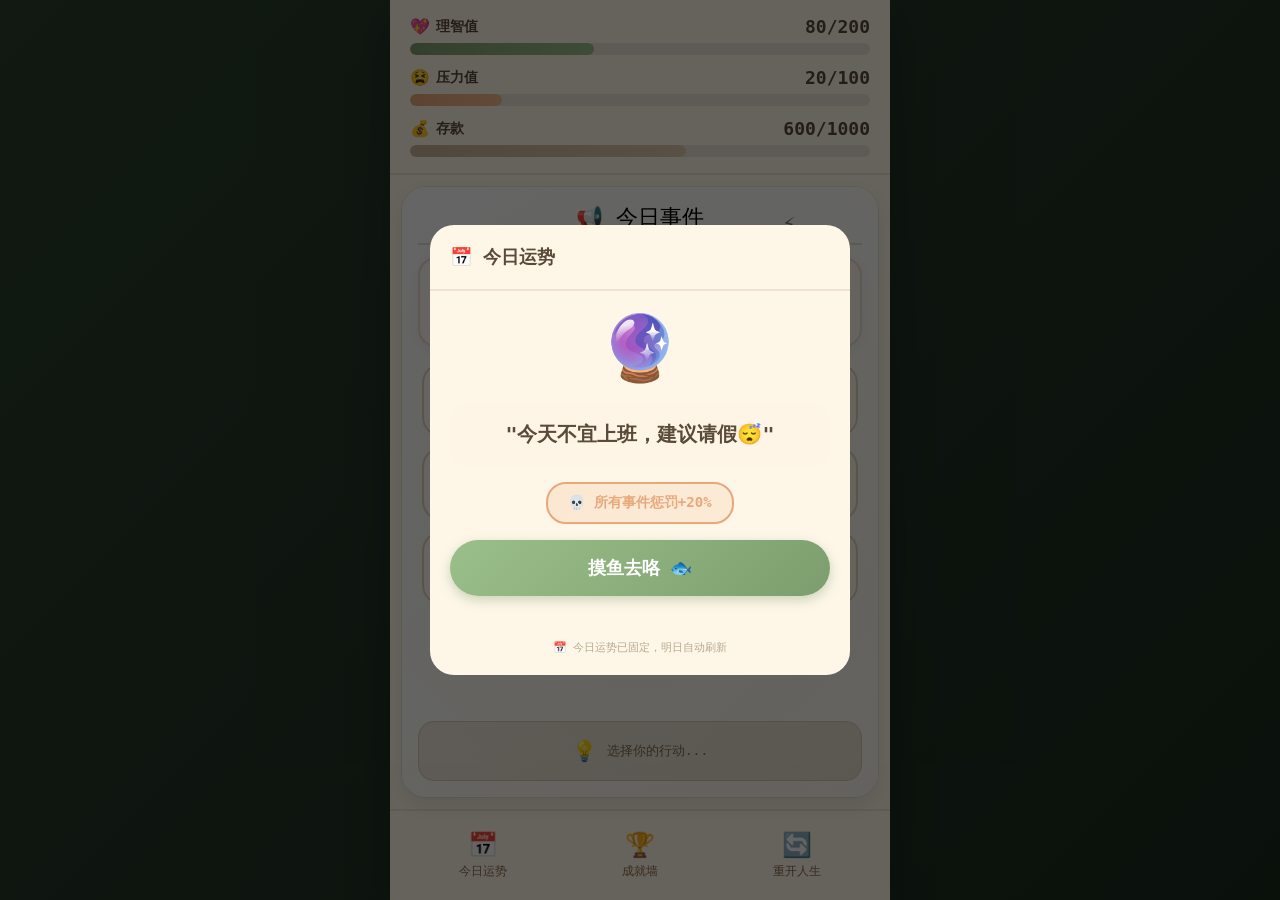
==== index.html @ 55361f5d "调整" ====
<!DOCTYPE html>
<html lang="zh-CN">
<head>
    <meta charset="UTF-8">
    <meta name="viewport" content="width=device-width, initial-scale=1.0, user-scalable=no, viewport-fit=cover">
    <meta name="theme-color" content="#2c3e2f">
    <meta name="apple-mobile-web-app-capable" content="yes">
    <meta name="apple-mobile-web-app-status-bar-style" content="black-translucent">
    <meta name="description" content="班味清除计划 - 打工人摸鱼文字游戏">
    <!-- <title>班味清除计划 - 打工人摸鱼模拟器</title> -->
    <title>模拟器</title>

    <!-- CSS样式 -->
    <link rel="stylesheet" href="css/main.css">
    <link rel="stylesheet" href="css/components.css">
    <link rel="stylesheet" href="css/animations.css">

    <!-- PWA配置 -->
    <link rel="manifest" href="manifest.json">

    <!-- 图标 -->
    <link rel="icon" type="image/svg+xml" href="data:image/svg+xml,<svg xmlns='http://www.w3.org/2000/svg' viewBox='0 0 100 100'><text y='.9em' font-size='90'>🐟</text></svg>">
    <link rel="apple-touch-icon" href="data:image/svg+xml,<svg xmlns='http://www.w3.org/2000/svg' viewBox='0 0 100 100'><text y='.9em' font-size='90'>🐟</text></svg>">
</head>
<body>
    <!-- 游戏主容器 -->
    <div class="game-container" id="gameContainer">
        <!-- 状态栏 -->
        <div class="stats-panel">
            <div class="stat-item">
                <div class="stat-header">
                    <span class="stat-label">
                        <span class="stat-emoji">💖</span>
                        <span>理智值</span>
                    </span>
                    <span class="stat-value" id="sanityValue">100</span>
                </div>
                <div class="stat-bar-bg">
                    <div class="stat-bar-fill sanity-fill" id="sanityBar"></div>
                </div>
            </div>
            <div class="stat-item">
                <div class="stat-header">
                    <span class="stat-label">
                        <span class="stat-emoji">😫</span>
                        <span>压力值</span>
                    </span>
                    <span class="stat-value" id="stressValue">0</span>
                </div>
                <div class="stat-bar-bg">
                    <div class="stat-bar-fill stress-fill" id="stressBar"></div>
                </div>
            </div>
            <div class="stat-item">
                <div class="stat-header">
                    <span class="stat-label">
                        <span class="stat-emoji">💰</span>
                        <span>存款</span>
                    </span>
                    <span class="stat-value" id="moneyValue">500</span>
                </div>
                <div class="stat-bar-bg">
                    <div class="stat-bar-fill money-fill" id="moneyBar"></div>
                </div>
            </div>
        </div>

        <!-- 事件卡片 -->
        <div class="event-card">
            <div class="event-title">📢 今日事件</div>
            <div class="event-desc" id="eventDesc">加载中...</div>
            <div class="options" id="optionsContainer"></div>
            <div class="feedback-area" id="feedbackArea">
                <span>💡</span>
                <span>点击选项，开始你的摸鱼人生</span>
            </div>
        </div>

        <!-- 底部导航 -->
        <div class="bottom-nav">
            <button class="nav-btn" id="fortuneBtn">
                <span class="nav-emoji">📅</span>
                <span>今日运势</span>
            </button>
            <button class="nav-btn" id="achievementBtn">
                <span class="nav-emoji">🏆</span>
                <span>成就墙</span>
            </button>
            <button class="nav-btn" id="resetBtn">
                <span class="nav-emoji">🔄</span>
                <span>重开人生</span>
            </button>
        </div>
    </div>

    <!-- 今日运势弹窗 -->
    <div id="fortuneModal" class="modal">
        <div class="modal-content">
            <div class="modal-header">
                <span>📅 今日运势</span>
                <!-- <button class="close-modal" id="closeFortuneBtn">✕</button> -->
            </div>
            <div class="modal-body fortune-content" id="fortuneContent"></div>
        </div>
    </div>

    <!-- 成就墙弹窗 -->
    <div id="achievementModal" class="modal">
        <div class="modal-content">
            <div class="modal-header">
                <span>🏆 成就墙</span>
                <button class="close-modal" id="closeAchievementBtn">✕</button>
            </div>
            <div class="modal-body" id="achievementContent"></div>
        </div>
    </div>

    <!-- 确认重开弹窗 -->
    <div id="confirmModal" class="modal">
        <div class="modal-content">
            <div class="modal-header">
                <span>⚠️ 确认重开</span>
                <!-- <button class="close-modal" id="closeConfirmBtn">✕</button> -->
            </div>
            <div class="modal-body confirm-content">
                <div class="confirm-icon">🔄</div>
                <div class="confirm-text">重新开始会丢失当前进度，确定要重开吗？</div>
                <div class="confirm-buttons">
                    <button class="confirm-btn confirm-btn-cancel" id="confirmCancelBtn">取消</button>
                    <button class="confirm-btn confirm-btn-ok" id="confirmOkBtn">确定重开</button>
                </div>
            </div>
        </div>
    </div>

    <!-- 成就解锁提示 -->
    <div id="toastUnlock" class="toast-unlock">🎉 解锁新成就</div>

    <!-- 主程序入口 -->
    <script type="module" src="js/main.js"></script>
</body>
</html>
---- css/main.css ----
:root {
    --bg-gradient-start: #2c3e2f;
    --bg-gradient-end: #1a2a1c;
    --container-bg: #fef7e8;
    --panel-bg: #fff5e6;
    --card-bg: #ffffff;
    --text-primary: #5a4a3a;
    --text-secondary: #8b6b4d;
    --border-color: #f0e2d0;
    --sanity-gradient: linear-gradient(90deg, #7c9e6e, #9bbf8a);
    --stress-gradient: linear-gradient(90deg, #e8a87c, #f0bc8c);
    --money-gradient: linear-gradient(90deg, #c7b198, #dfc9ae);
    --success-color: #7c9e6e;
    --warning-color: #e8a87c;
}

* {
    margin: 0;
    padding: 0;
    box-sizing: border-box;
    user-select: none;
    -webkit-tap-highlight-color: transparent;
}

body {
    background: linear-gradient(135deg, var(--bg-gradient-start) 0%, var(--bg-gradient-end) 100%);
    font-family: 'Segoe UI', 'PingFang SC', 'Microsoft YaHei', monospace;
    height: 100vh;
    height: 100dvh;
    display: flex;
    justify-content: center;
    align-items: center;
    padding: 0;
    margin: 0;
    overflow: hidden;
}

.game-container {
    max-width: 500px;
    width: 100%;
    height: 100vh;
    height: 100dvh;
    background: var(--container-bg);
    border-radius: 0;
    box-shadow: 0 20px 40px rgba(0,0,0,0.3);
    display: flex;
    flex-direction: column;
    overflow: hidden;
}

.stats-panel {
    flex-shrink: 0;
    background: var(--panel-bg);
    padding: 16px 20px;
    display: flex;
    flex-direction: column;
    gap: 12px;
    border-bottom: 2px solid var(--border-color);
}

.stat-item {
    display: flex;
    flex-direction: column;
    gap: 6px;
}

.stat-header {
    display: flex;
    justify-content: space-between;
    align-items: center;
}

.stat-label {
    display: flex;
    align-items: center;
    gap: 6px;
    font-size: 14px;
    color: var(--text-primary);
    font-weight: 600;
}

.stat-emoji {
    font-size: 16px;
}

.stat-value {
    font-size: 18px;
    font-weight: bold;
    color: var(--text-primary);
    font-family: 'Monaco', 'Consolas', monospace;
    transition: all 0.3s ease;
}

.stat-value.stat-highlight {
    transform: scale(1.3);
    text-shadow: 0 0 12px rgba(124, 158, 110, 0.8), 0 0 24px rgba(124, 158, 110, 0.4);
    color: #5a8a4a;
}

.stat-bar-bg {
    height: 12px;
    background: rgba(0,0,0,0.08);
    border-radius: 6px;
    overflow: hidden;
}

.stat-bar-fill {
    height: 100%;
    border-radius: 6px;
    transition: width 0.4s ease;
}

.sanity-fill {
    background: var(--sanity-gradient);
    width: 50%;
}

.stress-fill {
    background: var(--stress-gradient);
    width: 0%;
}

.money-fill {
    background: var(--money-gradient);
    width: 50%;
}

/* ============ 事件卡片 - 突出样式 ============ */

.event-card {
    flex: 1;
    background: linear-gradient(135deg, #ffffff 0%, #fef9f0 100%);
    margin: 12px;
    padding: 16px;
    border-radius: 24px;
    box-shadow: 0 8px 20px rgba(0,0,0,0.08), 0 0 0 1px rgba(124, 158, 110, 0.15);
    transition: all 0.3s ease;
    position: relative;
    overflow: hidden;
    display: flex;
    flex-direction: column;
    min-height: 0;
}

/* 装饰性光晕效果 */
.event-card::before {
    content: '';
    position: absolute;
    top: -50%;
    left: -50%;
    width: 200%;
    height: 200%;
    background: radial-gradient(circle, rgba(124, 158, 110, 0.08) 0%, transparent 70%);
    pointer-events: none;
    animation: rotateGlow 20s linear infinite;
}

@keyframes rotateGlow {
    from { transform: rotate(0deg); }
    to { transform: rotate(360deg); }
}

/* 事件标题 */
.event-title {
    flex-shrink: 0;
    font-size: 22px;
    text-align: center;
    margin-bottom: 12px;
    padding-bottom: 10px;
    border-bottom: 2px solid #e8dccc;
    position: relative;
    width: 100%;
}

.event-title::after {
    content: '⚡';
    position: absolute;
    right: 15%;
    top: 50%;
    transform: translateY(-50%);
    opacity: 0.5;
    animation: pulse 2s ease infinite;
}

@keyframes pulse {
    0%, 100% { opacity: 0.3; transform: translateY(-50%) scale(1); }
    50% { opacity: 0.8; transform: translateY(-50%) scale(1.1); }
}

/* 事件描述 - 核心突出区域 */
.event-desc {
    flex-shrink: 0;
    font-size: 18px;
    line-height: 1.5;
    text-align: center;
    color: #3a2c1f;
    margin-bottom: 12px;
    padding: 16px;
    background: linear-gradient(135deg, #fff9f0, #fff5e8);
    border-radius: 18px;
    min-height: 90px;
    display: flex;
    align-items: center;
    justify-content: center;
    border: 2px solid #e8dccc;
    box-shadow: inset 0 2px 4px rgba(0,0,0,0.02), 0 4px 12px rgba(0,0,0,0.05);
    font-weight: 600;
    letter-spacing: 0.5px;
    position: relative;
    transition: all 0.3s ease;
}

/* 描述文字前的装饰 */
.event-desc::before {
    content: '"';
    font-size: 36px;
    color: #7c9e6e;
    opacity: 0.3;
    position: absolute;
    left: 10px;
    top: 6px;
    font-family: serif;
}

.event-desc::after {
    content: '"';
    font-size: 36px;
    color: #7c9e6e;
    opacity: 0.3;
    position: absolute;
    right: 10px;
    bottom: 6px;
    font-family: serif;
}

/* 选项按钮 - 更突出的样式 */
.options {
    flex: 1;
    display: flex;
    flex-direction: column;
    gap: 10px;
    overflow-y: auto;
    min-height: 0;
    padding: 4px;
    counter-reset: option-counter;
}

.option-btn {
    background: linear-gradient(135deg, #fef9f0 0%, #fff5e6 100%);
    border: 2px solid #e0d0b8;
    color: #5a4a3a;
    padding: 16px 20px;
    font-size: 16px;
    font-family: inherit;
    border-radius: 20px;
    cursor: pointer;
    transition: all 0.25s ease;
    text-align: left;
    display: flex;
    align-items: center;
    gap: 14px;
    font-weight: 500;
    position: relative;
    overflow: hidden;
    margin-left: 0;
}

/* 按钮序号装饰 */
.option-btn::before {
    content: counter(option-counter);
    counter-increment: option-counter;
    font-size: 20px;
    font-weight: bold;
    color: #7c9e6e;
    opacity: 0.5;
    min-width: 32px;
    text-align: center;
}

/* 按钮悬停效果 */
.option-btn:hover {
    transform: scale(1.02);
    border-color: #7c9e6e;
    box-shadow: 0 6px 16px rgba(124, 158, 110, 0.25);
    background: linear-gradient(135deg, #fff9ef, #fff8e6);
    z-index: 1;
}

/* 按钮点击效果 */
.option-btn:active {
    transform: scale(0.98);
    transition: 0.05s;
}

/* 选项图标 */
.option-emoji {
    font-size: 32px;
    min-width: 56px;
    text-align: center;
    filter: drop-shadow(0 2px 4px rgba(0,0,0,0.1));
}

/* 选项文字 */
.option-text {
    flex: 1;
    font-size: 16px;
    font-weight: 500;
}

/* 反馈区域 - 更突出 */
.feedback-area {
    flex-shrink: 0;
    margin-top: 8px;
    padding: 12px 16px;
    background: linear-gradient(135deg, #f0e8dc, #e8dfd0);
    border-radius: 16px;
    font-size: 13px;
    color: #7c6b54;
    text-align: center;
    min-height: 60px;
    display: flex;
    align-items: center;
    justify-content: center;
    gap: 10px;
    border: 1px solid #d8c8b0;
    font-weight: 500;
    transition: all 0.3s ease;
}

/* 反馈区域图标动画 */
.feedback-area span:first-child {
    font-size: 20px;
    animation: bounce 0.5s ease;
}

.bottom-nav {
    flex-shrink: 0;
    display: flex;
    justify-content: space-around;
    padding: 12px;
    background: var(--panel-bg);
    border-top: 2px solid var(--border-color);
}

.nav-btn {
    display: flex;
    flex-direction: column;
    align-items: center;
    gap: 4px;
    background: none;
    border: none;
    cursor: pointer;
    color: var(--text-secondary);
    font-size: 12px;
    padding: 8px 16px;
    border-radius: 12px;
    transition: all 0.2s ease;
}

.nav-btn:hover {
    background: rgba(0,0,0,0.04);
    color: var(--text-primary);
}

.nav-btn:active {
    transform: scale(0.95);
}

.nav-emoji {
    font-size: 24px;
}

.modal {
    display: none;
    position: fixed;
    top: 0;
    left: 0;
    right: 0;
    bottom: 0;
    background: rgba(0,0,0,0.6);
    justify-content: center;
    align-items: center;
    z-index: 1000;
    padding: 20px;
    animation: fadeIn 0.3s ease;
}

.modal-content {
    background: var(--container-bg);
    border-radius: 24px;
    max-width: 420px;
    width: 100%;
    max-height: 80vh;
    overflow: hidden;
    display: flex;
    flex-direction: column;
    animation: slideUp 0.3s ease;
}

.modal-header {
    padding: 20px;
    font-size: 18px;
    font-weight: bold;
    color: var(--text-primary);
    display: flex;
    justify-content: space-between;
    align-items: center;
    border-bottom: 2px solid var(--border-color);
}

.close-modal {
    background: none;
    border: none;
    font-size: 20px;
    color: var(--text-secondary);
    cursor: pointer;
    padding: 4px 8px;
    border-radius: 8px;
    transition: all 0.2s ease;
}

.close-modal:hover {
    background: rgba(0,0,0,0.06);
    color: var(--text-primary);
}

.modal-body {
    padding: 20px;
    overflow-y: auto;
    flex: 1;
}

.toast-unlock {
    position: fixed;
    top: 20px;
    left: 50%;
    transform: translateX(-50%) translateY(-100px);
    background: linear-gradient(135deg, #f0c987 0%, #e8a87c 100%);
    color: var(--text-primary);
    padding: 12px 24px;
    border-radius: 24px;
    font-size: 15px;
    font-weight: 600;
    box-shadow: 0 8px 24px rgba(0,0,0,0.2);
    z-index: 2000;
    transition: transform 0.4s ease;
    white-space: nowrap;
}

.toast-unlock.show {
    transform: translateX(-50%) translateY(0);
}

.number-popup {
    position: absolute;
    pointer-events: none;
    font-size: 16px;
    font-weight: bold;
    font-family: 'Monaco', 'Consolas', monospace;
    z-index: 1500;
    text-shadow: 0 2px 4px rgba(0,0,0,0.3);
}

.number-popup.positive {
    color: #5a8a4a;
}

.number-popup.negative {
    color: #c75050;
}

.ending-overlay {
    position: fixed;
    top: 0;
    left: 0;
    right: 0;
    bottom: 0;
    background: rgba(0,0,0,0.8);
    display: flex;
    justify-content: center;
    align-items: center;
    z-index: 3000;
    padding: 20px;
    animation: fadeIn 0.5s ease;
}

.ending-card {
    background: linear-gradient(135deg, #fef7e8 0%, #fff5e6 100%);
    border-radius: 32px;
    padding: 40px;
    max-width: 380px;
    width: 100%;
    text-align: center;
    animation: bounceIn 0.6s ease;
    box-shadow: 0 20px 60px rgba(0,0,0,0.4);
}

.ending-icon {
    font-size: 72px;
    margin-bottom: 20px;
    animation: pulse 2s ease infinite;
}

.ending-title {
    font-size: 28px;
    font-weight: bold;
    color: var(--text-primary);
    margin-bottom: 16px;
}

.ending-desc {
    font-size: 16px;
    color: var(--text-secondary);
    line-height: 1.6;
    margin-bottom: 20px;
}

.ending-reward {
    font-size: 14px;
    color: var(--success-color);
    font-weight: 600;
    margin-bottom: 24px;
    padding: 12px;
    background: rgba(124, 158, 110, 0.15);
    border-radius: 12px;
}

.ending-buttons {
    display: flex;
    gap: 12px;
    justify-content: center;
}

.ending-btn {
    padding: 14px 28px;
    border-radius: 16px;
    font-size: 16px;
    font-weight: 600;
    cursor: pointer;
    transition: all 0.2s ease;
    border: none;
}

.ending-btn-primary {
    background: var(--success-color);
    color: white;
}

.ending-btn-primary:hover {
    transform: translateY(-2px);
    box-shadow: 0 4px 16px rgba(124, 158, 110, 0.4);
}

.ending-btn-secondary {
    background: var(--card-bg);
    color: var(--text-primary);
    border: 2px solid var(--border-color);
}

.ending-btn-secondary:hover {
    border-color: var(--success-color);
}

@media (max-width: 480px) {
    .game-container {
        border-radius: 0;
    }

    .event-card {
        margin: 8px;
        padding: 12px;
    }

    .event-title {
        font-size: 20px;
    }

    .event-desc {
        font-size: 16px;
        padding: 14px;
        min-height: 80px;
    }

    .event-desc::before,
    .event-desc::after {
        font-size: 28px;
    }

    .option-btn {
        padding: 12px 14px;
    }

    .option-emoji {
        font-size: 26px;
        min-width: 44px;
    }

    .option-text {
        font-size: 14px;
    }

    .bottom-nav {
        padding: 10px;
    }

    .nav-btn {
        padding: 6px 12px;
        font-size: 11px;
    }
}
---- css/components.css ----
/* 运势卡片样式 */
.fortune-content {
    display: flex;
    flex-direction: column;
    align-items: center;
    gap: 16px;
    padding: 20px;
}

.fortune-icon {
    font-size: 64px;
    animation: float 3s ease-in-out infinite;
}

.fortune-text {
    font-size: 20px;
    color: var(--text-primary);
    text-align: center;
    line-height: 1.6;
    font-weight: 600;
    padding: 16px;
    background: var(--panel-bg);
    border-radius: 16px;
    width: 100%;
}

.fortune-btn{
    background: var(--card-bg);
    color: var(--text-primary);
    border: 2px solid var(--border-color);
    padding: 12px 24px;
    font-size: 16px;
    border-radius: 20px;
}

.fortune-btn:hover {
    border-color: var(--text-secondary);
}

/* 运势提示 */
.fortune-note {
    font-size: 11px;
    color: #b8a890;
    margin-top: 28px;
    width: 100%;
    text-align: center;
}

/* 主按钮 - 弹跳效果 */
.btn-primary-bounce {
    padding: 14px 20px;
    font-size: 16px;
    width: 100%;
    background: linear-gradient(135deg, #9bbf8a, #7c9e6e);
    border: none;
    padding: 16px 24px;
    border-radius: 60px;
    font-size: 18px;
    font-weight: bold;
    font-family: inherit;
    color: white;
    cursor: pointer;
    display: flex;
    align-items: center;
    justify-content: center;
    gap: 10px;
    animation: gentlePulse 2s ease-in-out infinite;
    box-shadow: 0 4px 12px rgba(124, 158, 110, 0.4);
    transition: transform 0.1s ease;
}

@keyframes gentlePulse {
    0%, 100% {
        box-shadow: 0 4px 12px rgba(124, 158, 110, 0.4);
        transform: scale(1);
    }
    50% {
        box-shadow: 0 6px 20px rgba(124, 158, 110, 0.6);
        transform: scale(1.01);
    }
}

.btn-primary-bounce:active {
    transform: scale(0.98);
    animation: none;
}

.buff-badge {
    padding: 10px 20px;
    background: linear-gradient(135deg, rgba(124, 158, 110, 0.2) 0%, rgba(155, 191, 138, 0.2) 100%);
    color: var(--success-color);
    border-radius: 20px;
    font-size: 14px;
    font-weight: 600;
    border: 2px solid var(--success-color);
}

.buff-badge.debuff-badge {
    background: linear-gradient(135deg, rgba(232, 168, 124, 0.2) 0%, rgba(240, 188, 140, 0.2) 100%);
    color: var(--warning-color);
    border-color: var(--warning-color);
}

/* 成就墙样式 */
.achievement-stats {
    text-align: center;
    margin-bottom: 20px;
    padding-bottom: 20px;
    border-bottom: 2px solid var(--border-color);
}

.achievement-stats h4 {
    font-size: 16px;
    color: var(--text-primary);
    margin-bottom: 12px;
}

.progress-bar-container {
    height: 10px;
    background: rgba(0,0,0,0.08);
    border-radius: 5px;
    overflow: hidden;
    margin-bottom: 8px;
}

.progress-fill {
    height: 100%;
    background: linear-gradient(90deg, #f0c987 0%, #e8a87c 100%);
    border-radius: 5px;
    transition: width 0.5s ease;
}

.achievement-grid {
    display: grid;
    grid-template-columns: repeat(2, 1fr);
    gap: 12px;
}

.achievement-card {
    background: var(--card-bg);
    border-radius: 16px;
    padding: 16px;
    text-align: center;
    border: 2px solid var(--border-color);
    transition: all 0.3s ease;
}

.achievement-card.unlocked {
    border-color: var(--success-color);
    background: linear-gradient(135deg, rgba(124, 158, 110, 0.08) 0%, rgba(155, 191, 138, 0.08) 100%);
    box-shadow: 0 4px 16px rgba(124, 158, 110, 0.2);
}

.achievement-card.locked {
    opacity: 0.6;
}

.achievement-icon {
    font-size: 32px;
    margin-bottom: 8px;
}

.achievement-name {
    font-size: 14px;
    font-weight: 600;
    color: var(--text-primary);
    margin-bottom: 4px;
}

.achievement-desc {
    font-size: 12px;
    color: var(--text-secondary);
    margin-bottom: 8px;
}

.achievement-progress {
    font-size: 12px;
    color: var(--text-secondary);
    margin-bottom: 4px;
}

.achievement-reward {
    font-size: 11px;
    color: var(--warning-color);
    font-weight: 500;
}

@media (max-width: 480px) {
    .achievement-grid {
        grid-template-columns: 1fr;
    }
}

/* 确认弹窗样式 */
.confirm-content {
    display: flex;
    flex-direction: column;
    align-items: center;
    gap: 16px;
    padding: 20px;
    text-align: center;
}

.confirm-icon {
    font-size: 48px;
}

.confirm-text {
    font-size: 16px;
    color: var(--text-primary);
    line-height: 1.6;
}

.confirm-buttons {
    display: flex;
    gap: 12px;
    margin-top: 8px;
}

.confirm-btn {
    padding: 12px 24px;
    border-radius: 12px;
    font-size: 15px;
    font-weight: 600;
    cursor: pointer;
    transition: all 0.2s ease;
    border: none;
}

.confirm-btn-cancel {
    background: var(--card-bg);
    color: var(--text-primary);
    border: 2px solid var(--border-color);
}

.confirm-btn-cancel:hover {
    border-color: var(--text-secondary);
}

.confirm-btn-ok {
    background: var(--warning-color);
    color: white;
}

.confirm-btn-ok:hover {
    transform: translateY(-2px);
    box-shadow: 0 4px 12px rgba(232, 168, 124, 0.4);
}
---- css/animations.css ----
/* 基础动画 */
@keyframes fadeIn {
    from {
        opacity: 0;
    }
    to {
        opacity: 1;
    }
}

@keyframes slideUp {
    from {
        opacity: 0;
        transform: translateY(30px);
    }
    to {
        opacity: 1;
        transform: translateY(0);
    }
}

@keyframes bounceIn {
    0% {
        opacity: 0;
        transform: scale(0.5);
    }
    60% {
        transform: scale(1.05);
    }
    100% {
        opacity: 1;
        transform: scale(1);
    }
}

/* 浮动动画 */
@keyframes float {
    0%, 100% {
        transform: translateY(0);
    }
    50% {
        transform: translateY(-10px);
    }
}

/* 脉冲动画 */
@keyframes pulse {
    0%, 100% {
        transform: scale(1);
    }
    50% {
        transform: scale(1.1);
    }
}

/* 数字弹出动画 */
@keyframes popFloat {
    0% {
        opacity: 1;
        transform: translateY(0) scale(1);
    }
    20% {
        transform: translateY(-10px) scale(1.2);
    }
    100% {
        opacity: 0;
        transform: translateY(-60px) scale(0.8);
    }
}

/* 震动效果 */
@keyframes shake {
    0%, 100% {
        transform: translateX(0);
    }
    10%, 30%, 50%, 70%, 90% {
        transform: translateX(-4px);
    }
    20%, 40%, 60%, 80% {
        transform: translateX(4px);
    }
}

.shake {
    animation: shake 0.5s ease;
}

/* 闪烁效果 */
@keyframes blink {
    0%, 100% {
        opacity: 1;
    }
    50% {
        opacity: 0.4;
    }
}

.blink {
    animation: blink 1s ease infinite;
}

/* 成就解锁弹跳 */
@keyframes achievementBounce {
    0% {
        transform: scale(0) rotate(-180deg);
        opacity: 0;
    }
    60% {
        transform: scale(1.2) rotate(10deg);
    }
    100% {
        transform: scale(1) rotate(0deg);
        opacity: 1;
    }
}

/* 发光效果 */
@keyframes glow {
    0%, 100% {
        box-shadow: 0 0 10px rgba(240, 201, 135, 0.5);
    }
    50% {
        box-shadow: 0 0 25px rgba(240, 201, 135, 0.8), 0 0 50px rgba(240, 201, 135, 0.4);
    }
}

/* 加载动画 */
@keyframes loading {
    0% {
        transform: rotate(0deg);
    }
    100% {
        transform: rotate(360deg);
    }
}

/* 渐变背景动画 */
@keyframes gradientShift {
    0% {
        background-position: 0% 50%;
    }
    50% {
        background-position: 100% 50%;
    }
    100% {
        background-position: 0% 50%;
    }
}

/* 按钮点击反馈 */
.btn-press {
    transition: transform 0.1s ease;
}

.btn-press:active {
    transform: scale(0.95);
}

/* 卡片悬停效果 */
.card-hover {
    transition: all 0.3s ease;
}

.card-hover:hover {
    transform: translateY(-4px);
    box-shadow: 0 8px 24px rgba(0,0,0,0.12);
}

/* 进度条动画 */
.progress-animate {
    transition: width 0.8s cubic-bezier(0.4, 0, 0.2, 1);
}

/* 打字机效果 */
@keyframes typewriter {
    from {
        width: 0;
    }
    to {
        width: 100%;
    }
}

/* 滑入效果 */
@keyframes slideInLeft {
    from {
        opacity: 0;
        transform: translateX(-30px);
    }
    to {
        opacity: 1;
        transform: translateX(0);
    }
}

@keyframes slideInRight {
    from {
        opacity: 0;
        transform: translateX(30px);
    }
    to {
        opacity: 1;
        transform: translateX(0);
    }
}

/* 弹跳效果 */
@keyframes bounce {
    0%, 100% {
        transform: translateY(0);
    }
    50% {
        transform: translateY(-15px);
    }
}

/* 旋转效果 */
@keyframes spin {
    from {
        transform: rotate(0deg);
    }
    to {
        transform: rotate(360deg);
    }
}
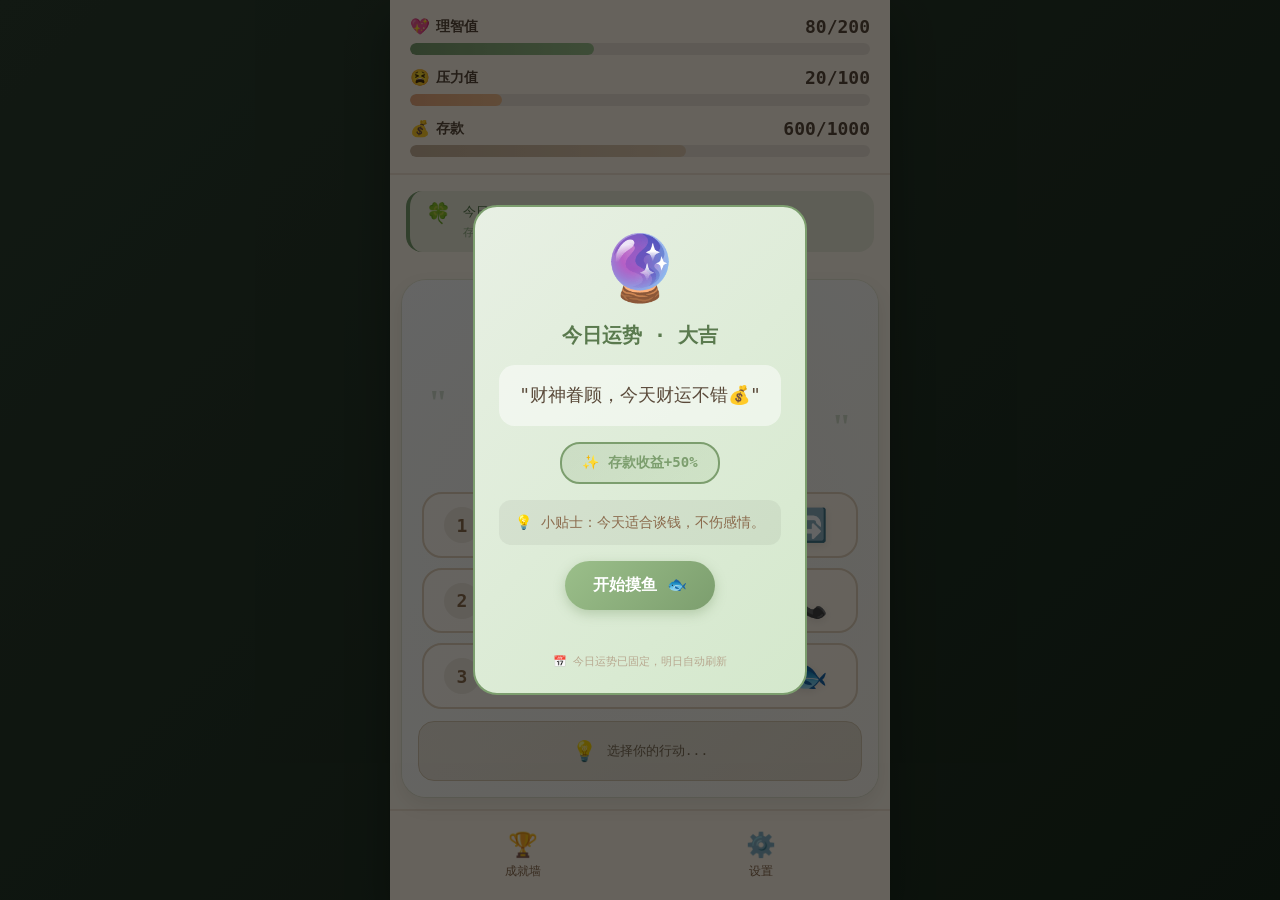
==== commit 9ea0f955: "v1" ====
--- a/index.html
+++ b/index.html
@@ -1,136 +1,209 @@
-<!DOCTYPE html>
+<!doctype html>
 <html lang="zh-CN">
-<head>
-    <meta charset="UTF-8">
-    <meta name="viewport" content="width=device-width, initial-scale=1.0, user-scalable=no, viewport-fit=cover">
-    <meta name="theme-color" content="#2c3e2f">
-    <meta name="apple-mobile-web-app-capable" content="yes">
-    <meta name="apple-mobile-web-app-status-bar-style" content="black-translucent">
-    <meta name="description" content="班味清除计划 - 打工人摸鱼文字游戏">
-    <!-- <title>班味清除计划 - 打工人摸鱼模拟器</title> -->
-    <title>模拟器</title>
+  <head>
+    <meta charset="UTF-8" />
+    <meta
+      name="viewport"
+      content="width=device-width, initial-scale=1.0, user-scalable=no, viewport-fit=cover"
+    />
+    <meta name="theme-color" content="#2c3e2f" />
+    <meta name="apple-mobile-web-app-capable" content="yes" />
+    <meta
+      name="apple-mobile-web-app-status-bar-style"
+      content="black-translucent"
+    />
+    <meta name="description" content="今天不想上班 - 测测你的职场人设">
+    <title>今天不想上班 - 测测你的职场人设</title>
+    <!-- <title>模拟器</title> -->
 
     <!-- CSS样式 -->
-    <link rel="stylesheet" href="css/main.css">
-    <link rel="stylesheet" href="css/components.css">
-    <link rel="stylesheet" href="css/animations.css">
+    <link rel="stylesheet" href="css/main.css" />
+    <link rel="stylesheet" href="css/components.css" />
+    <link rel="stylesheet" href="css/animations.css" />
 
     <!-- PWA配置 -->
-    <link rel="manifest" href="manifest.json">
+    <link rel="manifest" href="manifest.json" />
 
     <!-- 图标 -->
-    <link rel="icon" type="image/svg+xml" href="data:image/svg+xml,<svg xmlns='http://www.w3.org/2000/svg' viewBox='0 0 100 100'><text y='.9em' font-size='90'>🐟</text></svg>">
-    <link rel="apple-touch-icon" href="data:image/svg+xml,<svg xmlns='http://www.w3.org/2000/svg' viewBox='0 0 100 100'><text y='.9em' font-size='90'>🐟</text></svg>">
-</head>
-<body>
+    <link
+      rel="icon"
+      type="image/svg+xml"
+      href="data:image/svg+xml,<svg xmlns='http://www.w3.org/2000/svg' viewBox='0 0 100 100'><text y='.9em' font-size='90'>🐟</text></svg>"
+    />
+    <link
+      rel="apple-touch-icon"
+      href="data:image/svg+xml,<svg xmlns='http://www.w3.org/2000/svg' viewBox='0 0 100 100'><text y='.9em' font-size='90'>🐟</text></svg>"
+    />
+  </head>
+  <body>
     <!-- 游戏主容器 -->
     <div class="game-container" id="gameContainer">
-        <!-- 状态栏 -->
-        <div class="stats-panel">
-            <div class="stat-item">
-                <div class="stat-header">
-                    <span class="stat-label">
-                        <span class="stat-emoji">💖</span>
-                        <span>理智值</span>
-                    </span>
-                    <span class="stat-value" id="sanityValue">100</span>
-                </div>
-                <div class="stat-bar-bg">
-                    <div class="stat-bar-fill sanity-fill" id="sanityBar"></div>
-                </div>
-            </div>
-            <div class="stat-item">
-                <div class="stat-header">
-                    <span class="stat-label">
-                        <span class="stat-emoji">😫</span>
-                        <span>压力值</span>
-                    </span>
-                    <span class="stat-value" id="stressValue">0</span>
-                </div>
-                <div class="stat-bar-bg">
-                    <div class="stat-bar-fill stress-fill" id="stressBar"></div>
-                </div>
-            </div>
-            <div class="stat-item">
-                <div class="stat-header">
-                    <span class="stat-label">
-                        <span class="stat-emoji">💰</span>
-                        <span>存款</span>
-                    </span>
-                    <span class="stat-value" id="moneyValue">500</span>
-                </div>
-                <div class="stat-bar-bg">
-                    <div class="stat-bar-fill money-fill" id="moneyBar"></div>
-                </div>
-            </div>
-        </div>
-
-        <!-- 事件卡片 -->
-        <div class="event-card">
-            <div class="event-title">📢 今日事件</div>
-            <div class="event-desc" id="eventDesc">加载中...</div>
-            <div class="options" id="optionsContainer"></div>
-            <div class="feedback-area" id="feedbackArea">
-                <span>💡</span>
-                <span>点击选项，开始你的摸鱼人生</span>
-            </div>
-        </div>
-
-        <!-- 底部导航 -->
-        <div class="bottom-nav">
-            <button class="nav-btn" id="fortuneBtn">
-                <span class="nav-emoji">📅</span>
-                <span>今日运势</span>
-            </button>
-            <button class="nav-btn" id="achievementBtn">
-                <span class="nav-emoji">🏆</span>
-                <span>成就墙</span>
-            </button>
-            <button class="nav-btn" id="resetBtn">
-                <span class="nav-emoji">🔄</span>
-                <span>重开人生</span>
-            </button>
-        </div>
+      <!-- 状态栏 -->
+      <div class="stats-panel">
+        <div class="stat-item">
+          <div class="stat-header">
+            <span class="stat-label">
+              <span class="stat-emoji">💖</span>
+              <span>理智值</span>
+            </span>
+            <span class="stat-value" id="sanityValue">100</span>
+          </div>
+          <div class="stat-bar-bg">
+            <div class="stat-bar-fill sanity-fill" id="sanityBar"></div>
+          </div>
+        </div>
+        <div class="stat-item">
+          <div class="stat-header">
+            <span class="stat-label">
+              <span class="stat-emoji">😫</span>
+              <span>压力值</span>
+            </span>
+            <span class="stat-value" id="stressValue">0</span>
+          </div>
+          <div class="stat-bar-bg">
+            <div class="stat-bar-fill stress-fill" id="stressBar"></div>
+          </div>
+        </div>
+        <div class="stat-item">
+          <div class="stat-header">
+            <span class="stat-label">
+              <span class="stat-emoji">💰</span>
+              <span>存款</span>
+            </span>
+            <span class="stat-value" id="moneyValue">500</span>
+          </div>
+          <div class="stat-bar-bg">
+            <div class="stat-bar-fill money-fill" id="moneyBar"></div>
+          </div>
+        </div>
+      </div>
+
+      <!-- 运势小提示 -->
+      <div
+        class="fortune-tip-panel"
+        id="fortuneEffectPanel"
+        style="display: none"
+      >
+        <div class="fortune-tip-icon" id="fortuneTipIcon">💡</div>
+        <div class="fortune-tip-content">
+          <div class="fortune-tip-text" id="fortuneTipText"></div>
+          <div class="fortune-tip-detail" id="fortuneTipDetail"></div>
+        </div>
+      </div>
+
+      <!-- 事件卡片 -->
+      <div class="event-card">
+        <div class="event-title">
+          <div id="eventTitle">📢 今日事件</div>
+          <div class="event-desc" id="eventDesc">加载中...</div>
+        </div>
+
+        <div class="options" id="optionsContainer"></div>
+        <div class="feedback-area" id="feedbackArea">
+          <span>💡</span>
+          <span>点击选项，开始你的摸鱼人生</span>
+        </div>
+      </div>
+
+      <!-- 底部导航 -->
+      <div class="bottom-nav">
+        <button class="nav-btn" id="achievementBtn">
+          <span class="nav-emoji">🏆</span>
+          <span>成就墙</span>
+        </button>
+        <button class="nav-btn" id="settingsBtn">
+          <span class="nav-emoji">⚙️</span>
+          <span>设置</span>
+        </button>
+      </div>
     </div>
 
     <!-- 今日运势弹窗 -->
     <div id="fortuneModal" class="modal">
-        <div class="modal-content">
-            <div class="modal-header">
-                <span>📅 今日运势</span>
-                <!-- <button class="close-modal" id="closeFortuneBtn">✕</button> -->
-            </div>
-            <div class="modal-body fortune-content" id="fortuneContent"></div>
-        </div>
+      <div class="modal-body fortune-content" id="fortuneContent"></div>
     </div>
 
     <!-- 成就墙弹窗 -->
     <div id="achievementModal" class="modal">
-        <div class="modal-content">
-            <div class="modal-header">
-                <span>🏆 成就墙</span>
-                <button class="close-modal" id="closeAchievementBtn">✕</button>
-            </div>
-            <div class="modal-body" id="achievementContent"></div>
-        </div>
+      <div class="modal-content">
+        <div class="modal-header">
+          <span>🏆 成就墙</span>
+          <button class="close-modal" id="closeAchievementBtn">✕</button>
+        </div>
+        <div class="modal-body" id="achievementContent"></div>
+      </div>
     </div>
 
     <!-- 确认重开弹窗 -->
     <div id="confirmModal" class="modal">
-        <div class="modal-content">
-            <div class="modal-header">
-                <span>⚠️ 确认重开</span>
-                <!-- <button class="close-modal" id="closeConfirmBtn">✕</button> -->
+      <div class="modal-content">
+        <div class="modal-header">
+          <span>⚠️ 确认重开</span>
+          <!-- <button class="close-modal" id="closeConfirmBtn">✕</button> -->
+        </div>
+        <div class="modal-body confirm-content">
+          <div class="confirm-icon">🔄</div>
+          <div class="confirm-text">重新开始会丢失当前进度，确定要重开吗？</div>
+          <div class="confirm-buttons">
+            <button
+              class="confirm-btn confirm-btn-cancel"
+              id="confirmCancelBtn"
+            >
+              取消
+            </button>
+            <button class="confirm-btn confirm-btn-ok" id="confirmOkBtn">
+              确定重开
+            </button>
+          </div>
+        </div>
+      </div>
+    </div>
+
+    <!-- 设置弹窗 -->
+    <div id="settingsModal" class="modal">
+      <div class="modal-content settings-modal-content">
+        <div class="modal-header">
+          <span>⚙️ 设置</span>
+          <button class="close-modal" id="closeSettingsBtn">✕</button>
+        </div>
+        <div class="modal-body settings-content">
+          <div class="settings-section">
+            <div class="settings-section-title">─── 游戏操作 ───</div>
+            <div class="settings-item">
+              <div class="settings-item-info">
+                <div class="settings-item-title">🔄 重新开始</div>
+                <div class="settings-item-desc">重新开始会丢失当前进度</div>
+              </div>
+              <button class="settings-btn-reset" id="settingsResetBtn">
+                重开
+              </button>
             </div>
-            <div class="modal-body confirm-content">
-                <div class="confirm-icon">🔄</div>
-                <div class="confirm-text">重新开始会丢失当前进度，确定要重开吗？</div>
-                <div class="confirm-buttons">
-                    <button class="confirm-btn confirm-btn-cancel" id="confirmCancelBtn">取消</button>
-                    <button class="confirm-btn confirm-btn-ok" id="confirmOkBtn">确定重开</button>
-                </div>
+          </div>
+          <div class="settings-section">
+            <div class="settings-section-title">─── 偏好设置 ───</div>
+            <div class="settings-item">
+              <div class="settings-item-info">
+                <div class="settings-item-title">📳 震动反馈</div>
+                <div class="settings-item-desc">操作时震动提示</div>
+              </div>
+              <label class="settings-switch">
+                <input type="checkbox" id="vibrationSwitch" />
+                <span class="settings-slider"></span>
+              </label>
             </div>
-        </div>
+            <div class="settings-item">
+              <div class="settings-item-info">
+                <div class="settings-item-title">🔊 音效</div>
+                <div class="settings-item-desc">操作时播放音效</div>
+              </div>
+              <label class="settings-switch">
+                <input type="checkbox" id="soundSwitch" />
+                <span class="settings-slider"></span>
+              </label>
+            </div>
+          </div>
+        </div>
+      </div>
     </div>
 
     <!-- 成就解锁提示 -->
@@ -138,5 +211,5 @@
 
     <!-- 主程序入口 -->
     <script type="module" src="js/main.js"></script>
-</body>
+  </body>
 </html>
--- a/css/main.css
+++ b/css/main.css
@@ -1,610 +1,719 @@
 :root {
-    --bg-gradient-start: #2c3e2f;
-    --bg-gradient-end: #1a2a1c;
-    --container-bg: #fef7e8;
-    --panel-bg: #fff5e6;
-    --card-bg: #ffffff;
-    --text-primary: #5a4a3a;
-    --text-secondary: #8b6b4d;
-    --border-color: #f0e2d0;
-    --sanity-gradient: linear-gradient(90deg, #7c9e6e, #9bbf8a);
-    --stress-gradient: linear-gradient(90deg, #e8a87c, #f0bc8c);
-    --money-gradient: linear-gradient(90deg, #c7b198, #dfc9ae);
-    --success-color: #7c9e6e;
-    --warning-color: #e8a87c;
+  --bg-gradient-start: #2c3e2f;
+  --bg-gradient-end: #1a2a1c;
+  --container-bg: #fef7e8;
+  --panel-bg: #fff5e6;
+  --card-bg: #ffffff;
+  --text-primary: #5a4a3a;
+  --text-secondary: #8b6b4d;
+  --border-color: #f0e2d0;
+  --sanity-gradient: linear-gradient(90deg, #7c9e6e, #9bbf8a);
+  --stress-gradient: linear-gradient(90deg, #e8a87c, #f0bc8c);
+  --money-gradient: linear-gradient(90deg, #c7b198, #dfc9ae);
+  --success-color: #7c9e6e;
+  --warning-color: #e8a87c;
 }
 
 * {
-    margin: 0;
-    padding: 0;
-    box-sizing: border-box;
-    user-select: none;
-    -webkit-tap-highlight-color: transparent;
+  margin: 0;
+  padding: 0;
+  box-sizing: border-box;
+  user-select: none;
+  -webkit-tap-highlight-color: transparent;
 }
 
 body {
-    background: linear-gradient(135deg, var(--bg-gradient-start) 0%, var(--bg-gradient-end) 100%);
-    font-family: 'Segoe UI', 'PingFang SC', 'Microsoft YaHei', monospace;
-    height: 100vh;
-    height: 100dvh;
-    display: flex;
-    justify-content: center;
-    align-items: center;
-    padding: 0;
-    margin: 0;
-    overflow: hidden;
+  background: linear-gradient(
+    135deg,
+    var(--bg-gradient-start) 0%,
+    var(--bg-gradient-end) 100%
+  );
+  font-family: "Segoe UI", "PingFang SC", "Microsoft YaHei", monospace;
+  height: 100vh;
+  height: 100dvh;
+  display: flex;
+  justify-content: center;
+  align-items: center;
+  padding: 0;
+  margin: 0;
+  overflow: hidden;
 }
 
 .game-container {
-    max-width: 500px;
-    width: 100%;
-    height: 100vh;
-    height: 100dvh;
-    background: var(--container-bg);
-    border-radius: 0;
-    box-shadow: 0 20px 40px rgba(0,0,0,0.3);
-    display: flex;
-    flex-direction: column;
-    overflow: hidden;
+  max-width: 500px;
+  width: 100%;
+  height: 100vh;
+  height: 100dvh;
+  background: var(--container-bg);
+  border-radius: 0;
+  box-shadow: 0 20px 40px rgba(0, 0, 0, 0.3);
+  display: flex;
+  flex-direction: column;
+  overflow: hidden;
 }
 
 .stats-panel {
-    flex-shrink: 0;
-    background: var(--panel-bg);
-    padding: 16px 20px;
-    display: flex;
-    flex-direction: column;
-    gap: 12px;
-    border-bottom: 2px solid var(--border-color);
+  flex-shrink: 0;
+  background: var(--panel-bg);
+  padding: 16px 20px;
+  display: flex;
+  flex-direction: column;
+  gap: 12px;
+  border-bottom: 2px solid var(--border-color);
+}
+
+/* 运势小提示面板 */
+.fortune-tip-panel {
+  display: flex;
+  align-items: flex-start;
+  gap: 12px;
+  margin: 16px;
+  padding: 12px 16px;
+  border-radius: 16px;
+  font-size: 13px;
+  transition: all 0.3s;
+}
+
+/* 好运提示 */
+.fortune-tip-good {
+  background: rgba(124, 158, 110, 0.15);
+  border-left: 4px solid var(--success-color);
+}
+
+.fortune-tip-good .fortune-tip-text {
+  color: #5a7a4e;
+}
+
+.fortune-tip-good .fortune-tip-detail {
+  color: #7c9e6e;
+}
+
+/* 坏运提示 */
+.fortune-tip-bad {
+  background: rgba(232, 168, 124, 0.15);
+  border-left: 4px solid var(--warning-color);
+}
+
+.fortune-tip-bad .fortune-tip-text {
+  color: #c97a4a;
+}
+
+.fortune-tip-bad .fortune-tip-detail {
+  color: #d4956a;
+}
+
+/* 普通提示 */
+.fortune-tip-neutral {
+  background: rgba(199, 177, 152, 0.15);
+  border-left: 4px solid #c7b198;
+}
+
+.fortune-tip-neutral .fortune-tip-text {
+  color: #8b6b4d;
+}
+
+.fortune-tip-neutral .fortune-tip-detail {
+  color: #a08870;
+}
+
+.fortune-tip-icon {
+  font-size: 20px;
+  flex-shrink: 0;
+  line-height: 1;
+}
+
+.fortune-tip-content {
+  flex: 1;
+  min-width: 0;
+}
+
+.fortune-tip-text {
+  line-height: 1.4;
+  font-weight: 500;
+}
+
+.fortune-tip-detail {
+  font-size: 11px;
+  margin-top: 4px;
+  opacity: 0.8;
 }
 
 .stat-item {
-    display: flex;
-    flex-direction: column;
-    gap: 6px;
+  display: flex;
+  flex-direction: column;
+  gap: 6px;
 }
 
 .stat-header {
-    display: flex;
-    justify-content: space-between;
-    align-items: center;
+  display: flex;
+  justify-content: space-between;
+  align-items: center;
 }
 
 .stat-label {
-    display: flex;
-    align-items: center;
-    gap: 6px;
-    font-size: 14px;
-    color: var(--text-primary);
-    font-weight: 600;
+  display: flex;
+  align-items: center;
+  gap: 6px;
+  font-size: 14px;
+  color: var(--text-primary);
+  font-weight: 600;
 }
 
 .stat-emoji {
-    font-size: 16px;
+  font-size: 16px;
 }
 
 .stat-value {
-    font-size: 18px;
-    font-weight: bold;
-    color: var(--text-primary);
-    font-family: 'Monaco', 'Consolas', monospace;
-    transition: all 0.3s ease;
+  font-size: 18px;
+  font-weight: bold;
+  color: var(--text-primary);
+  font-family: "Monaco", "Consolas", monospace;
+  transition: all 0.3s ease;
 }
 
 .stat-value.stat-highlight {
-    transform: scale(1.3);
-    text-shadow: 0 0 12px rgba(124, 158, 110, 0.8), 0 0 24px rgba(124, 158, 110, 0.4);
-    color: #5a8a4a;
+  transform: scale(1.3);
+  text-shadow:
+    0 0 12px rgba(124, 158, 110, 0.8),
+    0 0 24px rgba(124, 158, 110, 0.4);
+  color: #5a8a4a;
 }
 
 .stat-bar-bg {
-    height: 12px;
-    background: rgba(0,0,0,0.08);
-    border-radius: 6px;
-    overflow: hidden;
+  height: 12px;
+  background: rgba(0, 0, 0, 0.08);
+  border-radius: 6px;
+  overflow: hidden;
 }
 
 .stat-bar-fill {
-    height: 100%;
-    border-radius: 6px;
-    transition: width 0.4s ease;
+  height: 100%;
+  border-radius: 6px;
+  transition: width 0.4s ease;
 }
 
 .sanity-fill {
-    background: var(--sanity-gradient);
-    width: 50%;
+  background: var(--sanity-gradient);
+  width: 50%;
 }
 
 .stress-fill {
-    background: var(--stress-gradient);
-    width: 0%;
+  background: var(--stress-gradient);
+  width: 0%;
 }
 
 .money-fill {
-    background: var(--money-gradient);
-    width: 50%;
+  background: var(--money-gradient);
+  width: 50%;
 }
 
 /* ============ 事件卡片 - 突出样式 ============ */
 
 .event-card {
-    flex: 1;
-    background: linear-gradient(135deg, #ffffff 0%, #fef9f0 100%);
-    margin: 12px;
-    padding: 16px;
-    border-radius: 24px;
-    box-shadow: 0 8px 20px rgba(0,0,0,0.08), 0 0 0 1px rgba(124, 158, 110, 0.15);
-    transition: all 0.3s ease;
-    position: relative;
-    overflow: hidden;
-    display: flex;
-    flex-direction: column;
-    min-height: 0;
+  flex: 1;
+  background: linear-gradient(135deg, #ffffff 0%, #fef9f0 100%);
+  margin: 12px;
+  padding: 16px;
+  border-radius: 24px;
+  box-shadow:
+    0 8px 20px rgba(0, 0, 0, 0.08),
+    0 0 0 1px rgba(124, 158, 110, 0.15);
+  transition: all 0.3s ease;
+  position: relative;
+  overflow: hidden;
+  display: flex;
+  flex-direction: column;
+  min-height: 0;
 }
 
 /* 装饰性光晕效果 */
 .event-card::before {
-    content: '';
-    position: absolute;
-    top: -50%;
-    left: -50%;
-    width: 200%;
-    height: 200%;
-    background: radial-gradient(circle, rgba(124, 158, 110, 0.08) 0%, transparent 70%);
-    pointer-events: none;
-    animation: rotateGlow 20s linear infinite;
-}
-
-@keyframes rotateGlow {
-    from { transform: rotate(0deg); }
-    to { transform: rotate(360deg); }
+  content: "";
+  position: absolute;
+  top: -50%;
+  left: -50%;
+  width: 200%;
+  height: 200%;
+  background: radial-gradient(
+    circle,
+    rgba(124, 158, 110, 0.08) 0%,
+    transparent 70%
+  );
+  pointer-events: none;
 }
 
 /* 事件标题 */
 .event-title {
-    flex-shrink: 0;
-    font-size: 22px;
-    text-align: center;
-    margin-bottom: 12px;
-    padding-bottom: 10px;
-    border-bottom: 2px solid #e8dccc;
-    position: relative;
-    width: 100%;
-}
-
-.event-title::after {
-    content: '⚡';
-    position: absolute;
-    right: 15%;
-    top: 50%;
-    transform: translateY(-50%);
-    opacity: 0.5;
-    animation: pulse 2s ease infinite;
-}
-
-@keyframes pulse {
-    0%, 100% { opacity: 0.3; transform: translateY(-50%) scale(1); }
-    50% { opacity: 0.8; transform: translateY(-50%) scale(1.1); }
+  flex-shrink: 0;
+  font-size: 22px;
+  text-align: center;
+  margin-bottom: 12px;
+  padding: 32px 0 16px;
+  position: relative;
+  width: 100%;
 }
 
 /* 事件描述 - 核心突出区域 */
 .event-desc {
-    flex-shrink: 0;
-    font-size: 18px;
-    line-height: 1.5;
-    text-align: center;
-    color: #3a2c1f;
-    margin-bottom: 12px;
-    padding: 16px;
-    background: linear-gradient(135deg, #fff9f0, #fff5e8);
-    border-radius: 18px;
-    min-height: 90px;
-    display: flex;
-    align-items: center;
-    justify-content: center;
-    border: 2px solid #e8dccc;
-    box-shadow: inset 0 2px 4px rgba(0,0,0,0.02), 0 4px 12px rgba(0,0,0,0.05);
-    font-weight: 600;
-    letter-spacing: 0.5px;
-    position: relative;
-    transition: all 0.3s ease;
+  flex-shrink: 0;
+  font-size: 18px;
+  line-height: 1.5;
+  text-align: center;
+  color: #3a2c1f;
+  margin-top: 12px;
+  border-radius: 18px;
+  min-height: 90px;
+  display: flex;
+  align-items: center;
+  justify-content: center;
+  /* border: 2px solid #e8dccc; */
+  font-weight: 600;
+  letter-spacing: 0.5px;
+  position: relative;
+  transition: all 0.3s ease;
 }
 
 /* 描述文字前的装饰 */
 .event-desc::before {
-    content: '"';
-    font-size: 36px;
-    color: #7c9e6e;
-    opacity: 0.3;
-    position: absolute;
-    left: 10px;
-    top: 6px;
-    font-family: serif;
+  content: '"';
+  font-size: 36px;
+  color: #7c9e6e;
+  opacity: 0.3;
+  position: absolute;
+  left: 10px;
+  top: 6px;
+  font-family: serif;
 }
 
 .event-desc::after {
-    content: '"';
-    font-size: 36px;
-    color: #7c9e6e;
-    opacity: 0.3;
-    position: absolute;
-    right: 10px;
-    bottom: 6px;
-    font-family: serif;
+  content: '"';
+  font-size: 36px;
+  color: #7c9e6e;
+  opacity: 0.3;
+  position: absolute;
+  right: 10px;
+  bottom: 6px;
+  font-family: serif;
 }
 
 /* 选项按钮 - 更突出的样式 */
 .options {
-    flex: 1;
-    display: flex;
-    flex-direction: column;
-    gap: 10px;
-    overflow-y: auto;
-    min-height: 0;
-    padding: 4px;
-    counter-reset: option-counter;
+  flex: 1;
+  display: flex;
+  flex-direction: column;
+  gap: 10px;
+  overflow-y: auto;
+  min-height: 0;
+  padding: 4px;
+  counter-reset: option-counter;
 }
 
 .option-btn {
-    background: linear-gradient(135deg, #fef9f0 0%, #fff5e6 100%);
-    border: 2px solid #e0d0b8;
-    color: #5a4a3a;
-    padding: 16px 20px;
-    font-size: 16px;
-    font-family: inherit;
-    border-radius: 20px;
-    cursor: pointer;
-    transition: all 0.25s ease;
-    text-align: left;
-    display: flex;
-    align-items: center;
-    gap: 14px;
-    font-weight: 500;
-    position: relative;
-    overflow: hidden;
-    margin-left: 0;
+  background: linear-gradient(135deg, #fef9f0 0%, #fff5e6 100%);
+  border: 2px solid #e0d0b8;
+  color: #5a4a3a;
+  padding: 16px 20px;
+  font-size: 16px;
+  font-family: inherit;
+  border-radius: 20px;
+  cursor: pointer;
+  transition: all 0.25s ease;
+  text-align: left;
+  display: flex;
+  align-items: center;
+  gap: 14px;
+  font-weight: 500;
+  position: relative;
+  overflow: hidden;
+  margin-left: 0;
 }
 
 /* 按钮序号装饰 */
 .option-btn::before {
-    content: counter(option-counter);
-    counter-increment: option-counter;
-    font-size: 20px;
-    font-weight: bold;
-    color: #7c9e6e;
-    opacity: 0.5;
-    min-width: 32px;
-    text-align: center;
+  content: counter(option-counter);
+  counter-increment: option-counter;
+  width: 36px;
+  height: 36px;
+  background: #f0e8dc;
+  border-radius: 50%;
+  display: flex;
+  align-items: center;
+  justify-content: center;
+  font-size: 18px;
+  font-weight: bold;
+  color: #8b6b4d;
+  transition: all 0.2s;
+  flex-shrink: 0;
 }
 
 /* 按钮悬停效果 */
 .option-btn:hover {
-    transform: scale(1.02);
-    border-color: #7c9e6e;
-    box-shadow: 0 6px 16px rgba(124, 158, 110, 0.25);
-    background: linear-gradient(135deg, #fff9ef, #fff8e6);
-    z-index: 1;
+  transform: scale(1.02);
+  border-color: #7c9e6e;
+  box-shadow: 0 6px 16px rgba(124, 158, 110, 0.25);
+  background: linear-gradient(135deg, #fff9ef, #fff8e6);
+  z-index: 1;
 }
 
 /* 按钮点击效果 */
 .option-btn:active {
-    transform: scale(0.98);
-    transition: 0.05s;
+  transform: scale(0.98);
+  transition: 0.05s;
 }
 
 /* 选项图标 */
 .option-emoji {
-    font-size: 32px;
-    min-width: 56px;
-    text-align: center;
-    filter: drop-shadow(0 2px 4px rgba(0,0,0,0.1));
+  font-size: 32px;
+  min-width: 56px;
+  text-align: center;
+  filter: drop-shadow(0 2px 4px rgba(0, 0, 0, 0.1));
 }
 
 /* 选项文字 */
 .option-text {
-    flex: 1;
-    font-size: 16px;
-    font-weight: 500;
+  flex: 1;
+  font-size: 16px;
+  font-weight: 500;
 }
 
 /* 反馈区域 - 更突出 */
 .feedback-area {
-    flex-shrink: 0;
-    margin-top: 8px;
-    padding: 12px 16px;
-    background: linear-gradient(135deg, #f0e8dc, #e8dfd0);
-    border-radius: 16px;
-    font-size: 13px;
-    color: #7c6b54;
-    text-align: center;
-    min-height: 60px;
-    display: flex;
-    align-items: center;
-    justify-content: center;
-    gap: 10px;
-    border: 1px solid #d8c8b0;
-    font-weight: 500;
-    transition: all 0.3s ease;
+  flex-shrink: 0;
+  margin-top: 8px;
+  padding: 12px 16px;
+  background: linear-gradient(135deg, #f0e8dc, #e8dfd0);
+  border-radius: 16px;
+  font-size: 13px;
+  color: #7c6b54;
+  text-align: center;
+  min-height: 60px;
+  display: flex;
+  align-items: center;
+  justify-content: center;
+  gap: 10px;
+  border: 1px solid #d8c8b0;
+  font-weight: 500;
+  transition: all 0.3s ease;
 }
 
 /* 反馈区域图标动画 */
 .feedback-area span:first-child {
+  font-size: 20px;
+  animation: bounce 0.5s ease;
+}
+
+.bottom-nav {
+  flex-shrink: 0;
+  display: flex;
+  justify-content: space-around;
+  padding: 12px;
+  background: var(--panel-bg);
+  border-top: 2px solid var(--border-color);
+}
+
+.nav-btn {
+  display: flex;
+  flex-direction: column;
+  align-items: center;
+  gap: 4px;
+  background: none;
+  border: none;
+  cursor: pointer;
+  color: var(--text-secondary);
+  font-size: 12px;
+  padding: 8px 16px;
+  border-radius: 12px;
+  transition: all 0.2s ease;
+}
+
+.nav-btn:hover {
+  background: rgba(0, 0, 0, 0.04);
+  color: var(--text-primary);
+}
+
+.nav-btn:active {
+  transform: scale(0.95);
+}
+
+.nav-emoji {
+  font-size: 24px;
+}
+
+.modal {
+  display: none;
+  position: fixed;
+  top: 0;
+  left: 0;
+  right: 0;
+  bottom: 0;
+  background: rgba(0, 0, 0, 0.6);
+  justify-content: center;
+  align-items: center;
+  z-index: 1000;
+  padding: 20px;
+  animation: fadeIn 0.3s ease;
+}
+
+.modal-content {
+  background: var(--container-bg);
+  border-radius: 24px;
+  max-width: 420px;
+  width: 100%;
+  max-height: 80vh;
+  overflow: hidden;
+  display: flex;
+  flex-direction: column;
+  animation: slideUp 0.3s ease;
+}
+
+.modal-header {
+  padding: 20px;
+  font-size: 18px;
+  font-weight: bold;
+  color: var(--text-primary);
+  display: flex;
+  justify-content: space-between;
+  align-items: center;
+  border-bottom: 2px solid var(--border-color);
+}
+
+.close-modal {
+  background: none;
+  border: none;
+  font-size: 20px;
+  color: var(--text-secondary);
+  cursor: pointer;
+  padding: 4px 8px;
+  border-radius: 8px;
+  transition: all 0.2s ease;
+}
+
+.close-modal:hover {
+  background: rgba(0, 0, 0, 0.06);
+  color: var(--text-primary);
+}
+
+.modal-body {
+  padding: 20px;
+  overflow-y: auto;
+  flex: 1;
+}
+
+.toast-unlock {
+  position: fixed;
+  top: 20px;
+  left: 50%;
+  transform: translateX(-50%) translateY(-100px);
+  background: linear-gradient(135deg, #f0c987 0%, #e8a87c 100%);
+  color: var(--text-primary);
+  padding: 12px 24px;
+  border-radius: 24px;
+  font-size: 15px;
+  font-weight: 600;
+  box-shadow: 0 8px 24px rgba(0, 0, 0, 0.2);
+  z-index: 2000;
+  transition: transform 0.4s ease;
+  white-space: nowrap;
+}
+
+.toast-unlock.show {
+  transform: translateX(-50%) translateY(0);
+}
+
+.number-popup {
+  position: absolute;
+  pointer-events: none;
+  font-size: 16px;
+  font-weight: bold;
+  font-family: "Monaco", "Consolas", monospace;
+  z-index: 1500;
+  text-shadow: 0 2px 4px rgba(0, 0, 0, 0.3);
+}
+
+.number-popup.positive {
+  color: #5a8a4a;
+}
+
+.number-popup.negative {
+  color: #c75050;
+}
+
+.ending-overlay {
+  position: fixed;
+  top: 0;
+  left: 0;
+  right: 0;
+  bottom: 0;
+  background: rgba(0, 0, 0, 0.8);
+  display: flex;
+  justify-content: center;
+  align-items: center;
+  z-index: 3000;
+  padding: 20px;
+  animation: fadeIn 0.5s ease;
+}
+
+.ending-card {
+  background: linear-gradient(135deg, #fef7e8 0%, #fff5e6 100%);
+  border-radius: 32px;
+  padding: 40px;
+  max-width: 380px;
+  width: 100%;
+  text-align: center;
+  animation: bounceIn 0.6s ease;
+  box-shadow: 0 20px 60px rgba(0, 0, 0, 0.4);
+}
+
+.ending-icon {
+  font-size: 72px;
+  margin-bottom: 20px;
+  animation: pulse 2s ease infinite;
+}
+
+.ending-title {
+  font-size: 28px;
+  font-weight: bold;
+  color: var(--text-primary);
+  margin-bottom: 16px;
+}
+
+.ending-desc {
+  font-size: 16px;
+  color: var(--text-secondary);
+  line-height: 1.6;
+  margin-bottom: 20px;
+}
+
+.ending-buttons {
+  display: flex;
+  gap: 12px;
+  justify-content: center;
+}
+
+.ending-btn {
+  padding: 14px 28px;
+  border-radius: 16px;
+  font-size: 16px;
+  font-weight: 600;
+  cursor: pointer;
+  transition: all 0.2s ease;
+  border: none;
+}
+
+.ending-btn-primary {
+  background: var(--success-color);
+  color: white;
+}
+
+.ending-btn-primary:hover {
+  transform: translateY(-2px);
+  box-shadow: 0 4px 16px rgba(124, 158, 110, 0.4);
+}
+
+.ending-btn-secondary {
+  background: var(--card-bg);
+  color: var(--text-primary);
+  border: 2px solid var(--border-color);
+}
+
+.ending-btn-secondary:hover {
+  border-color: var(--success-color);
+}
+
+/* 人格标签 */
+.personality-badge {
+  display: inline-block;
+  padding: 10px 16px;
+  background: linear-gradient(135deg, #667eea 0%, #764ba2 100%);
+  color: white;
+  border-radius: 20px;
+  font-size: 14px;
+  font-weight: 600;
+  margin-bottom: 16px;
+  letter-spacing: 1px;
+}
+
+/* 人格描述 */
+.personality-desc {
+  font-size: 14px;
+  color: var(--text-secondary);
+  line-height: 1.8;
+  margin-bottom: 20px;
+  padding: 16px;
+  background: rgba(0, 0, 0, 0.03);
+  border-radius: 12px;
+  text-align: left;
+}
+
+/* 数据统计 */
+.stats-summary {
+  display: grid;
+  grid-template-columns: 1fr 1fr;
+  gap: 8px;
+  margin-bottom: 24px;
+  padding: 16px;
+  background: rgba(255, 255, 255, 0.5);
+  border-radius: 12px;
+}
+
+.stats-summary .stat {
+  font-size: 13px;
+  color: var(--text-secondary);
+  padding: 6px 0;
+}
+
+.stats-summary .stat:nth-child(odd) {
+  text-align: left;
+}
+
+.stats-summary .stat:nth-child(even) {
+  text-align: right;
+}
+
+@media (max-width: 480px) {
+  .game-container {
+    border-radius: 0;
+  }
+
+  .event-card {
+    margin: 8px;
+    padding: 12px;
+  }
+
+  .event-title {
     font-size: 20px;
-    animation: bounce 0.5s ease;
-}
-
-.bottom-nav {
-    flex-shrink: 0;
-    display: flex;
-    justify-content: space-around;
-    padding: 12px;
-    background: var(--panel-bg);
-    border-top: 2px solid var(--border-color);
-}
-
-.nav-btn {
-    display: flex;
-    flex-direction: column;
-    align-items: center;
-    gap: 4px;
-    background: none;
-    border: none;
-    cursor: pointer;
-    color: var(--text-secondary);
-    font-size: 12px;
-    padding: 8px 16px;
-    border-radius: 12px;
-    transition: all 0.2s ease;
-}
-
-.nav-btn:hover {
-    background: rgba(0,0,0,0.04);
-    color: var(--text-primary);
-}
-
-.nav-btn:active {
-    transform: scale(0.95);
-}
-
-.nav-emoji {
-    font-size: 24px;
-}
-
-.modal {
-    display: none;
-    position: fixed;
-    top: 0;
-    left: 0;
-    right: 0;
-    bottom: 0;
-    background: rgba(0,0,0,0.6);
-    justify-content: center;
-    align-items: center;
-    z-index: 1000;
-    padding: 20px;
-    animation: fadeIn 0.3s ease;
-}
-
-.modal-content {
-    background: var(--container-bg);
-    border-radius: 24px;
-    max-width: 420px;
-    width: 100%;
-    max-height: 80vh;
-    overflow: hidden;
-    display: flex;
-    flex-direction: column;
-    animation: slideUp 0.3s ease;
-}
-
-.modal-header {
-    padding: 20px;
-    font-size: 18px;
-    font-weight: bold;
-    color: var(--text-primary);
-    display: flex;
-    justify-content: space-between;
-    align-items: center;
-    border-bottom: 2px solid var(--border-color);
-}
-
-.close-modal {
-    background: none;
-    border: none;
-    font-size: 20px;
-    color: var(--text-secondary);
-    cursor: pointer;
-    padding: 4px 8px;
-    border-radius: 8px;
-    transition: all 0.2s ease;
-}
-
-.close-modal:hover {
-    background: rgba(0,0,0,0.06);
-    color: var(--text-primary);
-}
-
-.modal-body {
-    padding: 20px;
-    overflow-y: auto;
-    flex: 1;
-}
-
-.toast-unlock {
-    position: fixed;
-    top: 20px;
-    left: 50%;
-    transform: translateX(-50%) translateY(-100px);
-    background: linear-gradient(135deg, #f0c987 0%, #e8a87c 100%);
-    color: var(--text-primary);
-    padding: 12px 24px;
-    border-radius: 24px;
-    font-size: 15px;
-    font-weight: 600;
-    box-shadow: 0 8px 24px rgba(0,0,0,0.2);
-    z-index: 2000;
-    transition: transform 0.4s ease;
-    white-space: nowrap;
-}
-
-.toast-unlock.show {
-    transform: translateX(-50%) translateY(0);
-}
-
-.number-popup {
-    position: absolute;
-    pointer-events: none;
+  }
+
+  .event-desc {
     font-size: 16px;
-    font-weight: bold;
-    font-family: 'Monaco', 'Consolas', monospace;
-    z-index: 1500;
-    text-shadow: 0 2px 4px rgba(0,0,0,0.3);
-}
-
-.number-popup.positive {
-    color: #5a8a4a;
-}
-
-.number-popup.negative {
-    color: #c75050;
-}
-
-.ending-overlay {
-    position: fixed;
-    top: 0;
-    left: 0;
-    right: 0;
-    bottom: 0;
-    background: rgba(0,0,0,0.8);
-    display: flex;
-    justify-content: center;
-    align-items: center;
-    z-index: 3000;
-    padding: 20px;
-    animation: fadeIn 0.5s ease;
-}
-
-.ending-card {
-    background: linear-gradient(135deg, #fef7e8 0%, #fff5e6 100%);
-    border-radius: 32px;
-    padding: 40px;
-    max-width: 380px;
-    width: 100%;
-    text-align: center;
-    animation: bounceIn 0.6s ease;
-    box-shadow: 0 20px 60px rgba(0,0,0,0.4);
-}
-
-.ending-icon {
-    font-size: 72px;
-    margin-bottom: 20px;
-    animation: pulse 2s ease infinite;
-}
-
-.ending-title {
+    /* padding: 14px; */
+    min-height: 80px;
+  }
+
+  .event-desc::before,
+  .event-desc::after {
     font-size: 28px;
-    font-weight: bold;
-    color: var(--text-primary);
-    margin-bottom: 16px;
-}
-
-.ending-desc {
-    font-size: 16px;
-    color: var(--text-secondary);
-    line-height: 1.6;
-    margin-bottom: 20px;
-}
-
-.ending-reward {
+  }
+
+  .option-btn {
+    padding: 12px 14px;
+  }
+
+  .option-emoji {
+    font-size: 26px;
+    min-width: 44px;
+  }
+
+  .option-text {
     font-size: 14px;
-    color: var(--success-color);
-    font-weight: 600;
-    margin-bottom: 24px;
-    padding: 12px;
-    background: rgba(124, 158, 110, 0.15);
-    border-radius: 12px;
-}
-
-.ending-buttons {
-    display: flex;
-    gap: 12px;
-    justify-content: center;
-}
-
-.ending-btn {
-    padding: 14px 28px;
-    border-radius: 16px;
-    font-size: 16px;
-    font-weight: 600;
-    cursor: pointer;
-    transition: all 0.2s ease;
-    border: none;
-}
-
-.ending-btn-primary {
-    background: var(--success-color);
-    color: white;
-}
-
-.ending-btn-primary:hover {
-    transform: translateY(-2px);
-    box-shadow: 0 4px 16px rgba(124, 158, 110, 0.4);
-}
-
-.ending-btn-secondary {
-    background: var(--card-bg);
-    color: var(--text-primary);
-    border: 2px solid var(--border-color);
-}
-
-.ending-btn-secondary:hover {
-    border-color: var(--success-color);
-}
-
-@media (max-width: 480px) {
-    .game-container {
-        border-radius: 0;
-    }
-
-    .event-card {
-        margin: 8px;
-        padding: 12px;
-    }
-
-    .event-title {
-        font-size: 20px;
-    }
-
-    .event-desc {
-        font-size: 16px;
-        padding: 14px;
-        min-height: 80px;
-    }
-
-    .event-desc::before,
-    .event-desc::after {
-        font-size: 28px;
-    }
-
-    .option-btn {
-        padding: 12px 14px;
-    }
-
-    .option-emoji {
-        font-size: 26px;
-        min-width: 44px;
-    }
-
-    .option-text {
-        font-size: 14px;
-    }
-
-    .bottom-nav {
-        padding: 10px;
-    }
-
-    .nav-btn {
-        padding: 6px 12px;
-        font-size: 11px;
-    }
-}
+  }
+
+  .bottom-nav {
+    padding: 10px;
+  }
+
+  .nav-btn {
+    padding: 6px 12px;
+    font-size: 11px;
+  }
+}
--- a/css/components.css
+++ b/css/components.css
@@ -7,34 +7,126 @@
     padding: 20px;
 }
 
+/* 运势弹窗内容容器 */
+.fortune-modal-content {
+    display: flex;
+    flex-direction: column;
+    align-items: center;
+    gap: 16px;
+    padding: 24px;
+    border-radius: 24px;
+    transition: all 0.3s;
+}
+
+/* 好运弹窗 */
+.fortune-good {
+    background: linear-gradient(135deg, #e8f0e4, #d4e8cc);
+    border: 2px solid #7c9e6e;
+}
+
+.fortune-good .fortune-type-title {
+    color: #5a7a4e;
+}
+
+.fortune-good .fortune-btn {
+    background: linear-gradient(135deg, #9bbf8a, #7c9e6e);
+    color: white;
+    border: none;
+    box-shadow: 0 4px 12px rgba(124, 158, 110, 0.4);
+}
+
+/* 坏运弹窗 */
+.fortune-bad {
+    background: linear-gradient(135deg, #fff5f0, #ffe8e0);
+    border: 2px solid #e8a87c;
+}
+
+.fortune-bad .fortune-type-title {
+    color: #d4956a;
+}
+
+.fortune-bad .fortune-btn {
+    background: linear-gradient(135deg, #f0b896, #e8a87c);
+    color: #1a0f08;
+    border: none;
+    box-shadow: 0 4px 12px rgba(232, 168, 124, 0.4);
+}
+
+/* 普通弹窗 */
+.fortune-neutral {
+    background: linear-gradient(135deg, #fef7e8, #f5ecd8);
+    border: 2px solid #c7b198;
+}
+
+.fortune-neutral .fortune-type-title {
+    color: #a08870;
+}
+
+.fortune-neutral .fortune-btn {
+    background: linear-gradient(135deg, #d4c4a8, #c7b198);
+    color: white;
+    border: none;
+    box-shadow: 0 4px 12px rgba(199, 177, 152, 0.4);
+}
+
 .fortune-icon {
     font-size: 64px;
     animation: float 3s ease-in-out infinite;
 }
 
+.fortune-type-title {
+    font-size: 20px;
+    font-weight: bold;
+}
+
 .fortune-text {
-    font-size: 20px;
+    font-size: 18px;
     color: var(--text-primary);
     text-align: center;
     line-height: 1.6;
-    font-weight: 600;
+    font-weight: 500;
     padding: 16px;
-    background: var(--panel-bg);
+    background: rgba(255, 255, 255, 0.5);
     border-radius: 16px;
     width: 100%;
 }
 
-.fortune-btn{
-    background: var(--card-bg);
-    color: var(--text-primary);
-    border: 2px solid var(--border-color);
-    padding: 12px 24px;
+/* 运势效果标签容器 */
+.fortune-effects {
+    display: flex;
+    flex-wrap: wrap;
+    gap: 10px;
+    justify-content: center;
+}
+
+/* 运势小贴士 */
+.fortune-advice {
+    font-size: 14px;
+    color: var(--text-secondary);
+    text-align: center;
+    line-height: 1.5;
+    padding: 12px 16px;
+    background: rgba(0, 0, 0, 0.05);
+    border-radius: 12px;
+    width: 100%;
+}
+
+.fortune-btn {
+    padding: 14px 28px;
     font-size: 16px;
-    border-radius: 20px;
+    font-weight: 600;
+    border-radius: 60px;
+    cursor: pointer;
+    transition: all 0.2s;
+    font-family: inherit;
+    display: flex;
+    align-items: center;
+    justify-content: center;
+    gap: 8px;
 }
 
 .fortune-btn:hover {
-    border-color: var(--text-secondary);
+    transform: translateY(-2px);
 }
 
 /* 运势提示 */
@@ -46,45 +138,7 @@
     text-align: center;
 }
 
-/* 主按钮 - 弹跳效果 */
-.btn-primary-bounce {
-    padding: 14px 20px;
-    font-size: 16px;
-    width: 100%;
-    background: linear-gradient(135deg, #9bbf8a, #7c9e6e);
-    border: none;
-    padding: 16px 24px;
-    border-radius: 60px;
-    font-size: 18px;
-    font-weight: bold;
-    font-family: inherit;
-    color: white;
-    cursor: pointer;
-    display: flex;
-    align-items: center;
-    justify-content: center;
-    gap: 10px;
-    animation: gentlePulse 2s ease-in-out infinite;
-    box-shadow: 0 4px 12px rgba(124, 158, 110, 0.4);
-    transition: transform 0.1s ease;
-}
-
-@keyframes gentlePulse {
-    0%, 100% {
-        box-shadow: 0 4px 12px rgba(124, 158, 110, 0.4);
-        transform: scale(1);
-    }
-    50% {
-        box-shadow: 0 6px 20px rgba(124, 158, 110, 0.6);
-        transform: scale(1.01);
-    }
-}
-
-.btn-primary-bounce:active {
-    transform: scale(0.98);
-    animation: none;
-}
-
+/* Buff标签 */
 .buff-badge {
     padding: 10px 20px;
     background: linear-gradient(135deg, rgba(124, 158, 110, 0.2) 0%, rgba(155, 191, 138, 0.2) 100%);
@@ -246,3 +300,123 @@
     transform: translateY(-2px);
     box-shadow: 0 4px 12px rgba(232, 168, 124, 0.4);
 }
+
+/* 设置弹窗样式 */
+.settings-modal-content {
+    max-width: 360px;
+}
+
+.settings-content {
+    padding: 16px;
+}
+
+.settings-section {
+    margin-bottom: 20px;
+}
+
+.settings-section:last-child {
+    margin-bottom: 0;
+}
+
+.settings-section-title {
+    text-align: center;
+    font-size: 13px;
+    color: var(--text-secondary);
+    margin-bottom: 16px;
+    letter-spacing: 2px;
+}
+
+.settings-item {
+    display: flex;
+    align-items: center;
+    justify-content: space-between;
+    padding: 14px 16px;
+    background: var(--card-bg);
+    border-radius: 12px;
+    margin-bottom: 10px;
+    border: 2px solid var(--border-color);
+}
+
+.settings-item:last-child {
+    margin-bottom: 0;
+}
+
+.settings-item-info {
+    flex: 1;
+}
+
+.settings-item-title {
+    font-size: 15px;
+    font-weight: 600;
+    color: var(--text-primary);
+    margin-bottom: 4px;
+}
+
+.settings-item-desc {
+    font-size: 12px;
+    color: var(--text-secondary);
+}
+
+.settings-btn-reset {
+    padding: 10px 16px;
+    background: var(--warning-color);
+    color: white;
+    border: none;
+    border-radius: 10px;
+    font-size: 14px;
+    font-weight: 600;
+    cursor: pointer;
+    transition: all 0.2s ease;
+}
+
+.settings-btn-reset:hover {
+    transform: translateY(-2px);
+    box-shadow: 0 4px 12px rgba(232, 168, 124, 0.4);
+}
+
+.settings-switch {
+    position: relative;
+    display: inline-block;
+    width: 50px;
+    height: 28px;
+    flex-shrink: 0;
+}
+
+.settings-switch input {
+    opacity: 0;
+    width: 0;
+    height: 0;
+}
+
+.settings-slider {
+    position: absolute;
+    cursor: pointer;
+    top: 0;
+    left: 0;
+    right: 0;
+    bottom: 0;
+    background-color: var(--border-color);
+    transition: 0.3s;
+    border-radius: 28px;
+}
+
+.settings-slider:before {
+    position: absolute;
+    content: "";
+    height: 22px;
+    width: 22px;
+    left: 3px;
+    bottom: 3px;
+    background-color: white;
+    transition: 0.3s;
+    border-radius: 50%;
+    box-shadow: 0 2px 4px rgba(0, 0, 0, 0.2);
+}
+
+.settings-switch input:checked + .settings-slider {
+    background-color: var(--success-color);
+}
+
+.settings-switch input:checked + .settings-slider:before {
+    transform: translateX(22px);
+}
--- a/css/animations.css
+++ b/css/animations.css
@@ -99,127 +99,37 @@
     animation: blink 1s ease infinite;
 }
 
-/* 成就解锁弹跳 */
-@keyframes achievementBounce {
+/* 数字飘起动画 */
+.number-popup {
+    font-size: 18px;
+    font-weight: bold;
+    font-family: inherit;
+    text-shadow: 0 2px 4px rgba(0, 0, 0, 0.3);
+    white-space: nowrap;
+}
+
+.number-popup.positive {
+    color: #7c9e6e;
+}
+
+.number-popup.negative {
+    color: #e8a87c;
+}
+
+/* 状态栏高亮效果 */
+.stat-highlight {
+    animation: statPulse 0.3s ease;
+}
+
+@keyframes statPulse {
     0% {
-        transform: scale(0) rotate(-180deg);
-        opacity: 0;
+        transform: scale(1);
     }
-    60% {
-        transform: scale(1.2) rotate(10deg);
+    50% {
+        transform: scale(1.15);
+        color: #f0c987;
     }
     100% {
-        transform: scale(1) rotate(0deg);
-        opacity: 1;
+        transform: scale(1);
     }
 }
-
-/* 发光效果 */
-@keyframes glow {
-    0%, 100% {
-        box-shadow: 0 0 10px rgba(240, 201, 135, 0.5);
-    }
-    50% {
-        box-shadow: 0 0 25px rgba(240, 201, 135, 0.8), 0 0 50px rgba(240, 201, 135, 0.4);
-    }
-}
-
-/* 加载动画 */
-@keyframes loading {
-    0% {
-        transform: rotate(0deg);
-    }
-    100% {
-        transform: rotate(360deg);
-    }
-}
-
-/* 渐变背景动画 */
-@keyframes gradientShift {
-    0% {
-        background-position: 0% 50%;
-    }
-    50% {
-        background-position: 100% 50%;
-    }
-    100% {
-        background-position: 0% 50%;
-    }
-}
-
-/* 按钮点击反馈 */
-.btn-press {
-    transition: transform 0.1s ease;
-}
-
-.btn-press:active {
-    transform: scale(0.95);
-}
-
-/* 卡片悬停效果 */
-.card-hover {
-    transition: all 0.3s ease;
-}
-
-.card-hover:hover {
-    transform: translateY(-4px);
-    box-shadow: 0 8px 24px rgba(0,0,0,0.12);
-}
-
-/* 进度条动画 */
-.progress-animate {
-    transition: width 0.8s cubic-bezier(0.4, 0, 0.2, 1);
-}
-
-/* 打字机效果 */
-@keyframes typewriter {
-    from {
-        width: 0;
-    }
-    to {
-        width: 100%;
-    }
-}
-
-/* 滑入效果 */
-@keyframes slideInLeft {
-    from {
-        opacity: 0;
-        transform: translateX(-30px);
-    }
-    to {
-        opacity: 1;
-        transform: translateX(0);
-    }
-}
-
-@keyframes slideInRight {
-    from {
-        opacity: 0;
-        transform: translateX(30px);
-    }
-    to {
-        opacity: 1;
-        transform: translateX(0);
-    }
-}
-
-/* 弹跳效果 */
-@keyframes bounce {
-    0%, 100% {
-        transform: translateY(0);
-    }
-    50% {
-        transform: translateY(-15px);
-    }
-}
-
-/* 旋转效果 */
-@keyframes spin {
-    from {
-        transform: rotate(0deg);
-    }
-    to {
-        transform: rotate(360deg);
-    }
-}
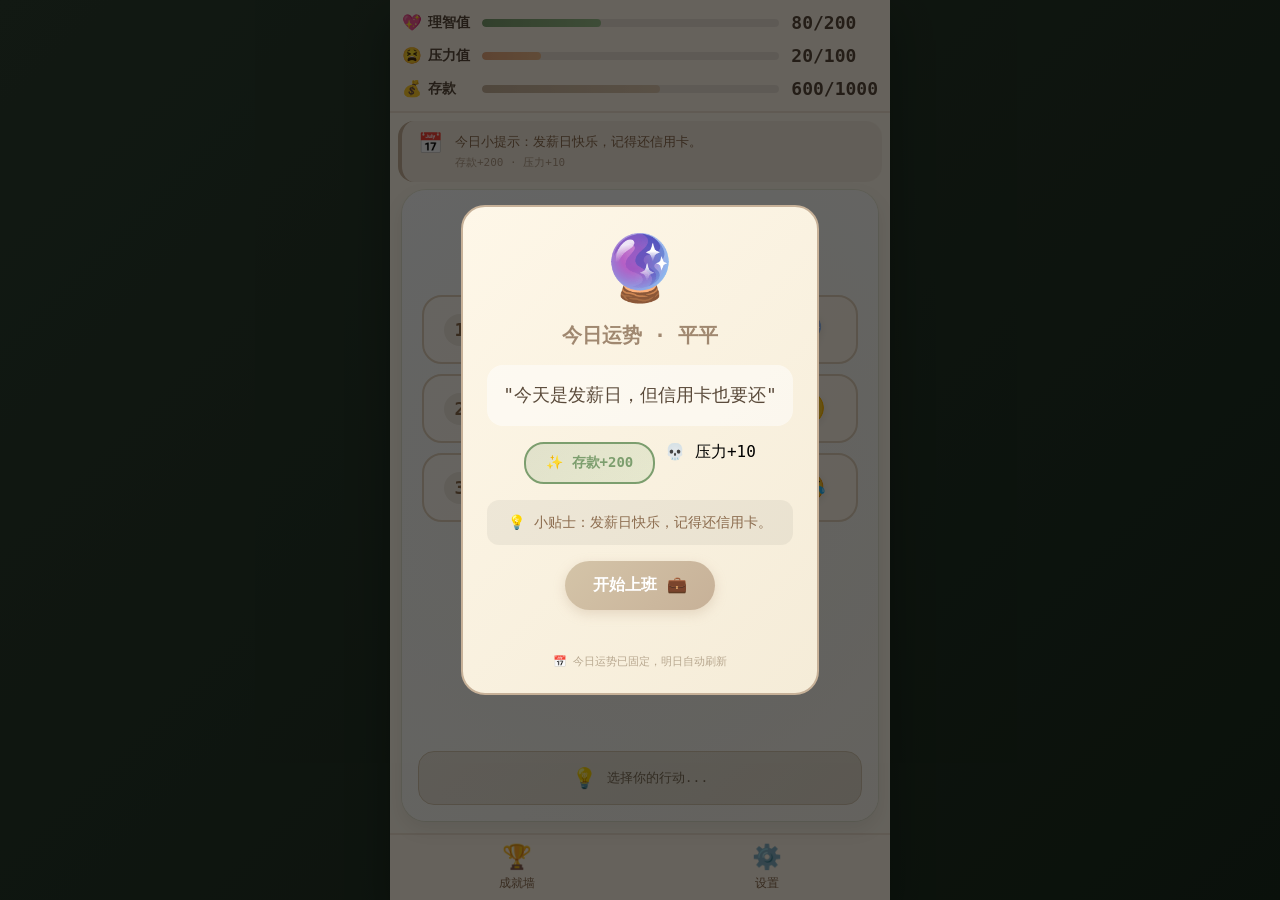
==== commit a836ee3e: "chore: 完成事件选项动态生成系统 - 实现方案1：选项随机排序 - 实现方案2：动态选项池 - 重构事件数据结构 - 集成到主游戏逻辑 - 测试通过，功能正常" ====
--- a/index.html
+++ b/index.html
@@ -12,9 +12,9 @@
       name="apple-mobile-web-app-status-bar-style"
       content="black-translucent"
     />
-    <meta name="description" content="今天不想上班 - 测测你的职场人设">
-    <title>今天不想上班 - 测测你的职场人设</title>
-    <!-- <title>模拟器</title> -->
+    <!-- <meta name="description" content="今天不想上班 - 测测你的职场人设"> -->
+    <!-- <title>今天不想上班 - 测测你的职场人设</title> -->
+    <title>模拟器</title>
 
     <!-- CSS样式 -->
     <link rel="stylesheet" href="css/main.css" />
@@ -41,40 +41,34 @@
       <!-- 状态栏 -->
       <div class="stats-panel">
         <div class="stat-item">
-          <div class="stat-header">
-            <span class="stat-label">
-              <span class="stat-emoji">💖</span>
-              <span>理智值</span>
-            </span>
-            <span class="stat-value" id="sanityValue">100</span>
+          <div class="stat-label">
+            <span class="stat-emoji">💖</span>
+            <span>理智值</span>
           </div>
           <div class="stat-bar-bg">
             <div class="stat-bar-fill sanity-fill" id="sanityBar"></div>
           </div>
+          <span class="stat-value" id="sanityValue">100</span>
         </div>
         <div class="stat-item">
-          <div class="stat-header">
-            <span class="stat-label">
-              <span class="stat-emoji">😫</span>
-              <span>压力值</span>
-            </span>
-            <span class="stat-value" id="stressValue">0</span>
+          <div class="stat-label">
+            <span class="stat-emoji">😫</span>
+            <span>压力值</span>
           </div>
           <div class="stat-bar-bg">
             <div class="stat-bar-fill stress-fill" id="stressBar"></div>
           </div>
+          <span class="stat-value" id="stressValue">0</span>
         </div>
         <div class="stat-item">
-          <div class="stat-header">
-            <span class="stat-label">
-              <span class="stat-emoji">💰</span>
-              <span>存款</span>
-            </span>
-            <span class="stat-value" id="moneyValue">500</span>
+          <div class="stat-label">
+            <span class="stat-emoji">💰</span>
+            <span>存款</span>
           </div>
           <div class="stat-bar-bg">
             <div class="stat-bar-fill money-fill" id="moneyBar"></div>
           </div>
+          <span class="stat-value" id="moneyValue">500</span>
         </div>
       </div>
 
@@ -183,16 +177,6 @@
             <div class="settings-section-title">─── 偏好设置 ───</div>
             <div class="settings-item">
               <div class="settings-item-info">
-                <div class="settings-item-title">📳 震动反馈</div>
-                <div class="settings-item-desc">操作时震动提示</div>
-              </div>
-              <label class="settings-switch">
-                <input type="checkbox" id="vibrationSwitch" />
-                <span class="settings-slider"></span>
-              </label>
-            </div>
-            <div class="settings-item">
-              <div class="settings-item-info">
                 <div class="settings-item-title">🔊 音效</div>
                 <div class="settings-item-desc">操作时播放音效</div>
               </div>
--- a/css/main.css
+++ b/css/main.css
@@ -52,22 +52,12 @@
   overflow: hidden;
 }
 
-.stats-panel {
-  flex-shrink: 0;
-  background: var(--panel-bg);
-  padding: 16px 20px;
-  display: flex;
-  flex-direction: column;
-  gap: 12px;
-  border-bottom: 2px solid var(--border-color);
-}
-
 /* 运势小提示面板 */
 .fortune-tip-panel {
   display: flex;
   align-items: flex-start;
   gap: 12px;
-  margin: 16px;
+  margin: 8px;
   padding: 12px 16px;
   border-radius: 16px;
   font-size: 13px;
@@ -138,16 +128,18 @@
   opacity: 0.8;
 }
 
+.stats-panel {
+  display: grid;
+  grid-template-columns: auto 1fr auto;
+  gap: 12px;
+  align-items: center;
+  padding: 12px;
+  background: var(--panel-bg);
+  border-bottom: 2px solid var(--border-color);
+}
+
 .stat-item {
-  display: flex;
-  flex-direction: column;
-  gap: 6px;
-}
-
-.stat-header {
-  display: flex;
-  justify-content: space-between;
-  align-items: center;
+  display: contents;
 }
 
 .stat-label {
@@ -180,31 +172,30 @@
 }
 
 .stat-bar-bg {
-  height: 12px;
+  height: 8px;
   background: rgba(0, 0, 0, 0.08);
-  border-radius: 6px;
+  border-radius: 4px;
   overflow: hidden;
+  min-width: 60px;
 }
 
 .stat-bar-fill {
   height: 100%;
-  border-radius: 6px;
+  width: 100%;
+  border-radius: 4px;
   transition: width 0.4s ease;
 }
 
 .sanity-fill {
   background: var(--sanity-gradient);
-  width: 50%;
 }
 
 .stress-fill {
   background: var(--stress-gradient);
-  width: 0%;
 }
 
 .money-fill {
   background: var(--money-gradient);
-  width: 50%;
 }
 
 /* ============ 事件卡片 - 突出样式 ============ */
@@ -212,7 +203,7 @@
 .event-card {
   flex: 1;
   background: linear-gradient(135deg, #ffffff 0%, #fef9f0 100%);
-  margin: 12px;
+  margin: 0 12px 12px;
   padding: 16px;
   border-radius: 24px;
   box-shadow:
@@ -247,8 +238,7 @@
   flex-shrink: 0;
   font-size: 22px;
   text-align: center;
-  margin-bottom: 12px;
-  padding: 32px 0 16px;
+  padding: 0 16px 16px;
   position: relative;
   width: 100%;
 }
@@ -262,10 +252,10 @@
   color: #3a2c1f;
   margin-top: 12px;
   border-radius: 18px;
-  min-height: 90px;
-  display: flex;
-  align-items: center;
-  justify-content: center;
+  /* min-height: 60px; */
+  /* display: flex; */
+  /* align-items: center; */
+  /* justify-content: center; */
   /* border: 2px solid #e8dccc; */
   font-weight: 600;
   letter-spacing: 0.5px;
@@ -274,7 +264,7 @@
 }
 
 /* 描述文字前的装饰 */
-.event-desc::before {
+/* .event-desc::before {
   content: '"';
   font-size: 36px;
   color: #7c9e6e;
@@ -292,9 +282,9 @@
   opacity: 0.3;
   position: absolute;
   right: 10px;
-  bottom: 6px;
+  top: 6px;
   font-family: serif;
-}
+} */
 
 /* 选项按钮 - 更突出的样式 */
 .options {
@@ -332,8 +322,8 @@
 .option-btn::before {
   content: counter(option-counter);
   counter-increment: option-counter;
-  width: 36px;
-  height: 36px;
+  width: 32px;
+  height: 32px;
   background: #f0e8dc;
   border-radius: 50%;
   display: flex;
@@ -363,7 +353,7 @@
 
 /* 选项图标 */
 .option-emoji {
-  font-size: 32px;
+  font-size: 28px;
   min-width: 56px;
   text-align: center;
   filter: drop-shadow(0 2px 4px rgba(0, 0, 0, 0.1));
@@ -386,7 +376,7 @@
   font-size: 13px;
   color: #7c6b54;
   text-align: center;
-  min-height: 60px;
+  min-height: 54px;
   display: flex;
   align-items: center;
   justify-content: center;
@@ -406,7 +396,6 @@
   flex-shrink: 0;
   display: flex;
   justify-content: space-around;
-  padding: 12px;
   background: var(--panel-bg);
   border-top: 2px solid var(--border-color);
 }
@@ -556,7 +545,7 @@
 .ending-card {
   background: linear-gradient(135deg, #fef7e8 0%, #fff5e6 100%);
   border-radius: 32px;
-  padding: 40px;
+  padding: 16px;
   max-width: 380px;
   width: 100%;
   text-align: center;
@@ -566,7 +555,7 @@
 
 .ending-icon {
   font-size: 72px;
-  margin-bottom: 20px;
+  margin-bottom: 16px;
   animation: pulse 2s ease infinite;
 }
 
@@ -580,8 +569,7 @@
 .ending-desc {
   font-size: 16px;
   color: var(--text-secondary);
-  line-height: 1.6;
-  margin-bottom: 20px;
+  margin-bottom: 16px;
 }
 
 .ending-buttons {
@@ -637,8 +625,7 @@
 .personality-desc {
   font-size: 14px;
   color: var(--text-secondary);
-  line-height: 1.8;
-  margin-bottom: 20px;
+  margin-bottom: 16px;
   padding: 16px;
   background: rgba(0, 0, 0, 0.03);
   border-radius: 12px;
@@ -650,7 +637,7 @@
   display: grid;
   grid-template-columns: 1fr 1fr;
   gap: 8px;
-  margin-bottom: 24px;
+  margin-bottom: 20px;
   padding: 16px;
   background: rgba(255, 255, 255, 0.5);
   border-radius: 12px;
@@ -669,51 +656,3 @@
 .stats-summary .stat:nth-child(even) {
   text-align: right;
 }
-
-@media (max-width: 480px) {
-  .game-container {
-    border-radius: 0;
-  }
-
-  .event-card {
-    margin: 8px;
-    padding: 12px;
-  }
-
-  .event-title {
-    font-size: 20px;
-  }
-
-  .event-desc {
-    font-size: 16px;
-    /* padding: 14px; */
-    min-height: 80px;
-  }
-
-  .event-desc::before,
-  .event-desc::after {
-    font-size: 28px;
-  }
-
-  .option-btn {
-    padding: 12px 14px;
-  }
-
-  .option-emoji {
-    font-size: 26px;
-    min-width: 44px;
-  }
-
-  .option-text {
-    font-size: 14px;
-  }
-
-  .bottom-nav {
-    padding: 10px;
-  }
-
-  .nav-btn {
-    padding: 6px 12px;
-    font-size: 11px;
-  }
-}
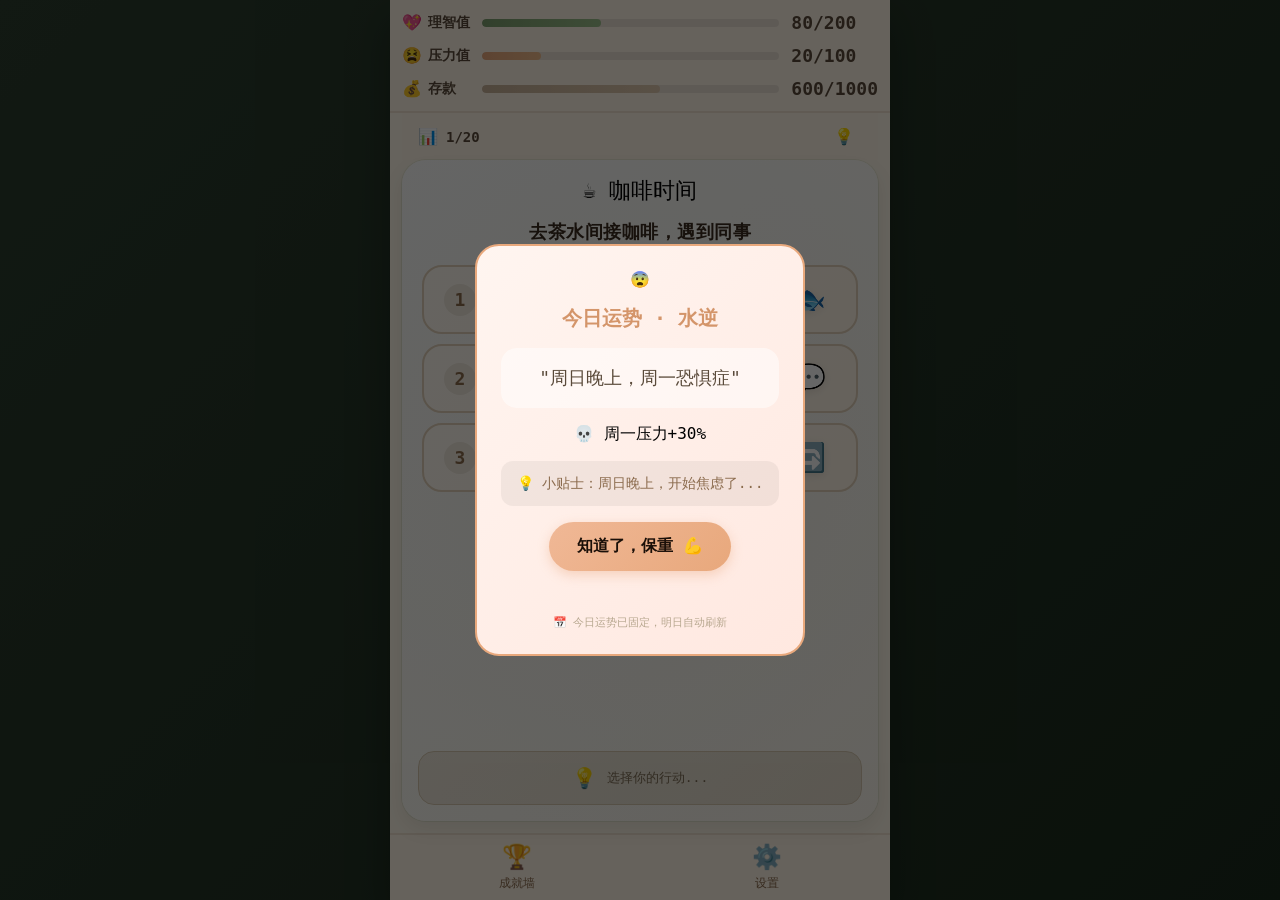
==== commit 31cf1b78: "feat: UI优化 - 轮数和运势提示栏重构 + 轮数逻辑修复 + 防重复点击" ====
--- a/index.html
+++ b/index.html
@@ -72,16 +72,27 @@
         </div>
       </div>
 
-      <!-- 运势小提示 -->
-      <div
-        class="fortune-tip-panel"
-        id="fortuneEffectPanel"
-        style="display: none"
-      >
-        <div class="fortune-tip-icon" id="fortuneTipIcon">💡</div>
-        <div class="fortune-tip-content">
-          <div class="fortune-tip-text" id="fortuneTipText"></div>
-          <div class="fortune-tip-detail" id="fortuneTipDetail"></div>
+      <!-- 轮数和运势提示栏 -->
+      <div class="round-fortune-bar">
+        <div class="round-display">
+          <span class="round-icon">📊</span>
+          <span class="round-text" id="roundText">0/20</span>
+        </div>
+        <div class="fortune-trigger" id="fortuneTrigger">
+          <span class="fortune-icon">💡</span>
+        </div>
+        
+        <!-- 运势小提示 -->
+        <div
+          class="fortune-tip-panel"
+          id="fortuneEffectPanel"
+          style="display: none"
+        >
+          <div class="fortune-tip-icon" id="fortuneTipIcon">💡</div>
+          <div class="fortune-tip-content">
+            <div class="fortune-tip-text" id="fortuneTipText"></div>
+            <div class="fortune-tip-detail" id="fortuneTipDetail"></div>
+          </div>
         </div>
       </div>
 
--- a/css/main.css
+++ b/css/main.css
@@ -52,58 +52,97 @@
   overflow: hidden;
 }
 
-/* 运势小提示面板 */
+/* 运势小提示面板（浮动） */
 .fortune-tip-panel {
-  display: flex;
+  position: fixed;
+  z-index: 1000;
+  display: none;
+  flex-direction: row;
   align-items: flex-start;
   gap: 12px;
-  margin: 8px;
   padding: 12px 16px;
-  border-radius: 16px;
+  border-radius: 12px;
   font-size: 13px;
-  transition: all 0.3s;
+  box-shadow: 0 4px 12px rgba(0, 0, 0, 0.15);
+  min-width: 250px;
+  max-width: 300px;
+}
+
+.fortune-tip-panel::after {
+  content: '';
+  position: absolute;
+  right: -8px;
+  top: 50%;
+  transform: translateY(-50%);
+  width: 0;
+  height: 0;
+  border-left: 8px solid;
+  border-top: 8px solid transparent;
+  border-bottom: 8px solid transparent;
+}
+
+.fortune-tip-panel.show {
+  display: flex;
+  animation: slideInFromLeft 0.3s ease forwards;
+}
+
+.fortune-tip-panel.hide {
+  display: flex;
+  animation: slideOutToLeft 0.3s ease forwards;
 }
 
 /* 好运提示 */
 .fortune-tip-good {
-  background: rgba(124, 158, 110, 0.15);
+  background: var(--success-color);
   border-left: 4px solid var(--success-color);
 }
 
+.fortune-tip-good::after {
+  border-left-color: var(--success-color);
+}
+
 .fortune-tip-good .fortune-tip-text {
-  color: #5a7a4e;
+  color: #ffffff;
 }
 
 .fortune-tip-good .fortune-tip-detail {
-  color: #7c9e6e;
+  color: rgba(255, 255, 255, 0.9);
 }
 
 /* 坏运提示 */
 .fortune-tip-bad {
-  background: rgba(232, 168, 124, 0.15);
+  background: var(--warning-color);
   border-left: 4px solid var(--warning-color);
 }
 
+.fortune-tip-bad::after {
+  border-left-color: var(--warning-color);
+}
+
 .fortune-tip-bad .fortune-tip-text {
-  color: #c97a4a;
+  color: #ffffff;
 }
 
 .fortune-tip-bad .fortune-tip-detail {
-  color: #d4956a;
+  color: rgba(255, 255, 255, 0.9);
 }
 
 /* 普通提示 */
 .fortune-tip-neutral {
-  background: rgba(199, 177, 152, 0.15);
+  background: #c7b198;
   border-left: 4px solid #c7b198;
 }
 
+.fortune-tip-neutral::after {
+  border-left-color: #c7b198;
+}
+
 .fortune-tip-neutral .fortune-tip-text {
-  color: #8b6b4d;
+  color: #ffffff;
 }
 
 .fortune-tip-neutral .fortune-tip-detail {
-  color: #a08870;
+  color: rgba(255, 255, 255, 0.9);
 }
 
 .fortune-tip-icon {
@@ -196,6 +235,55 @@
 
 .money-fill {
   background: var(--money-gradient);
+}
+
+/* ============ 轮数和运势提示栏 ============ */
+.round-fortune-bar {
+  display: flex;
+  justify-content: space-between;
+  align-items: center;
+  background: var(--panel-bg);
+  margin: 0 12px;
+  padding: 10px 16px;
+  position: relative;
+}
+
+.round-display {
+  display: flex;
+  align-items: center;
+  gap: 8px;
+  font-size: 14px;
+  color: var(--text-primary);
+  font-weight: 500;
+}
+
+.round-icon {
+  font-size: 16px;
+}
+
+.round-text {
+  font-weight: 600;
+}
+
+.fortune-trigger {
+  cursor: pointer;
+  padding: 4px 8px;
+  border-radius: 8px;
+  transition: all 0.2s ease;
+  user-select: none;
+}
+
+.fortune-trigger:hover {
+  background: rgba(0, 0, 0, 0.05);
+}
+
+.fortune-trigger:active {
+  transform: scale(0.95);
+}
+
+.fortune-icon {
+  font-size: 18px;
+  display: block;
 }
 
 /* ============ 事件卡片 - 突出样式 ============ */
@@ -483,7 +571,6 @@
 }
 
 .modal-body {
-  padding: 20px;
   overflow-y: auto;
   flex: 1;
 }
@@ -654,5 +741,28 @@
 }
 
 .stats-summary .stat:nth-child(even) {
-  text-align: right;
-}
+  text-align: left;
+}
+
+/* ============ 动画关键帧 ============ */
+@keyframes slideInFromLeft {
+  from {
+    opacity: 0;
+    transform: translateY(-50%) translateX(-20px);
+  }
+  to {
+    opacity: 1;
+    transform: translateY(-50%) translateX(0);
+  }
+}
+
+@keyframes slideOutToLeft {
+  from {
+    opacity: 1;
+    transform: translateY(-50%) translateX(0);
+  }
+  to {
+    opacity: 0;
+    transform: translateY(-50%) translateX(-20px);
+  }
+}
--- a/css/components.css
+++ b/css/components.css
@@ -4,7 +4,6 @@
     flex-direction: column;
     align-items: center;
     gap: 16px;
-    padding: 20px;
 }
 
 /* 运势弹窗内容容器 */
@@ -70,8 +69,7 @@
 }
 
 .fortune-icon {
-    font-size: 64px;
-    animation: float 3s ease-in-out infinite;
+    font-size: 16px;
 }
 
 .fortune-type-title {
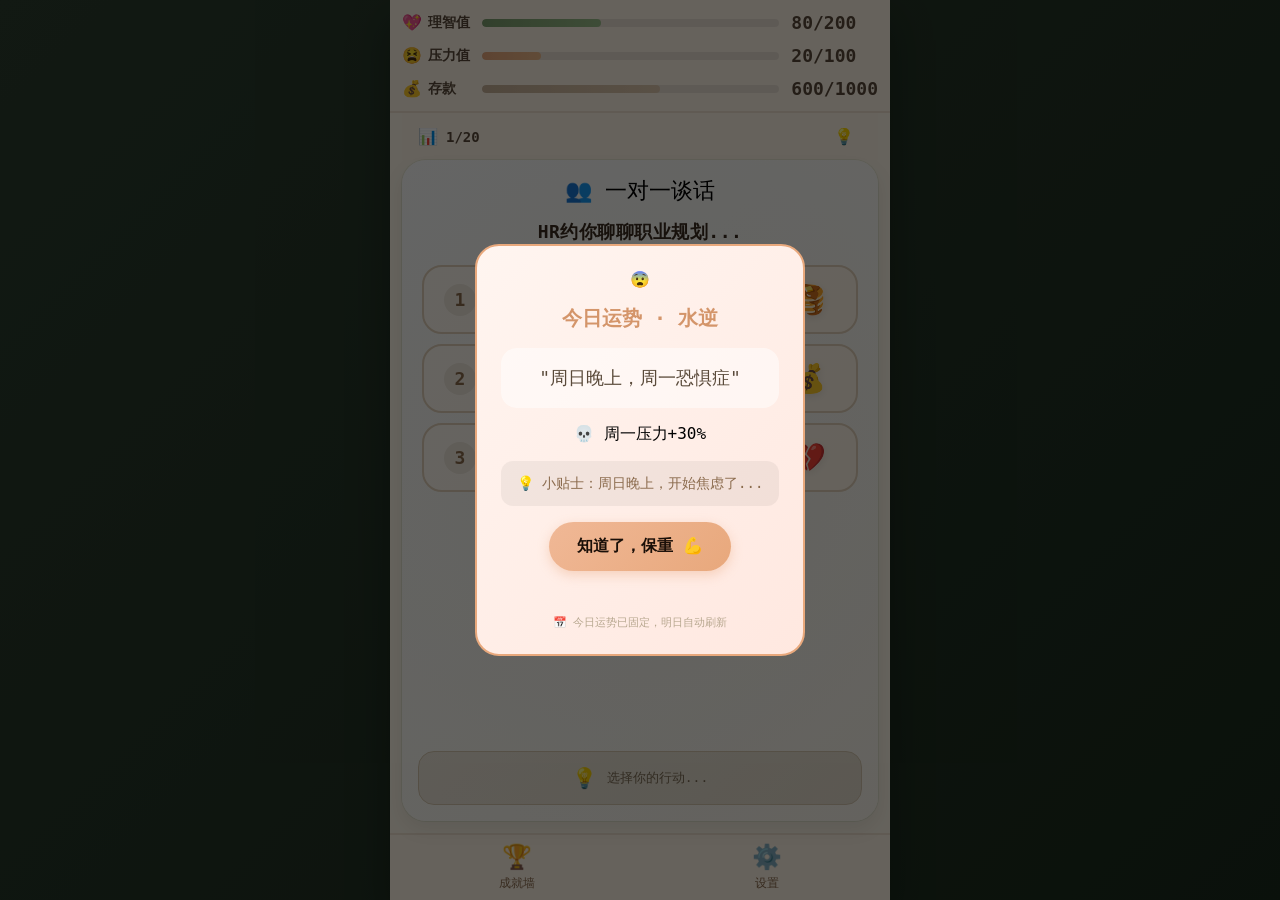
==== commit 3899ba97: "更改标题" ====
--- a/index.html
+++ b/index.html
@@ -12,9 +12,9 @@
       name="apple-mobile-web-app-status-bar-style"
       content="black-translucent"
     />
-    <!-- <meta name="description" content="今天不想上班 - 测测你的职场人设"> -->
-    <!-- <title>今天不想上班 - 测测你的职场人设</title> -->
-    <title>模拟器</title>
+    <meta name="description" content="今天不想上班 - 测测你的职场人设">
+    <title>今天不想上班 - 测测你的职场人设</title>
+    <!-- <title>模拟器</title> -->
 
     <!-- CSS样式 -->
     <link rel="stylesheet" href="css/main.css" />
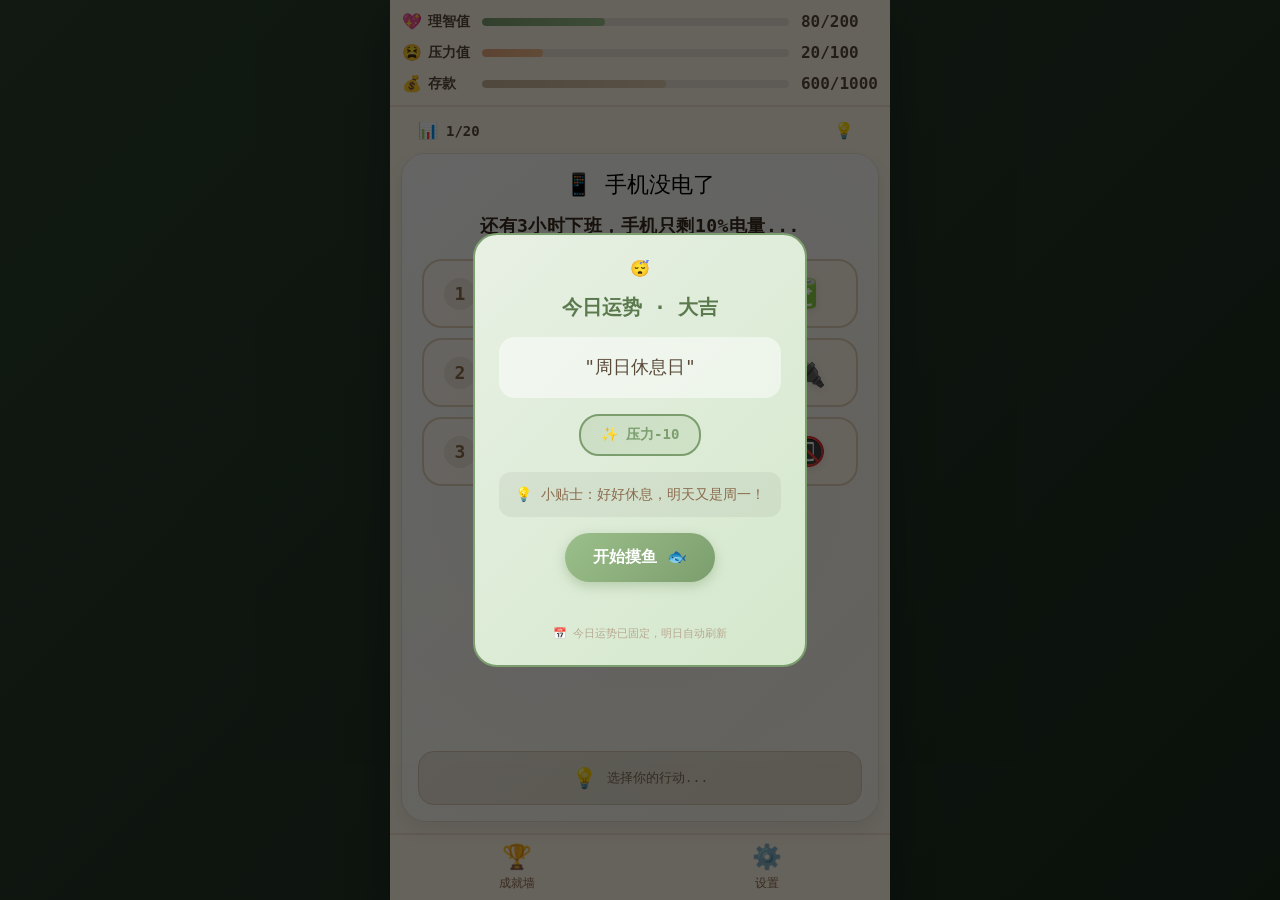
==== commit 25b91ffa: "bugfix：轮数数值" ====
--- a/index.html
+++ b/index.html
@@ -12,9 +12,9 @@
       name="apple-mobile-web-app-status-bar-style"
       content="black-translucent"
     />
-    <meta name="description" content="今天不想上班 - 测测你的职场人设">
-    <title>今天不想上班 - 测测你的职场人设</title>
-    <!-- <title>模拟器</title> -->
+    <!-- <meta name="description" content="今天不想上班 - 测测你的职场人设"> -->
+    <!-- <title>今天不想上班 - 测测你的职场人设</title> -->
+    <title>模拟器</title>
 
     <!-- CSS样式 -->
     <link rel="stylesheet" href="css/main.css" />
--- a/css/main.css
+++ b/css/main.css
@@ -195,7 +195,7 @@
 }
 
 .stat-value {
-  font-size: 18px;
+  font-size: 16px;
   font-weight: bold;
   color: var(--text-primary);
   font-family: "Monaco", "Consolas", monospace;
@@ -587,7 +587,7 @@
   font-size: 15px;
   font-weight: 600;
   box-shadow: 0 8px 24px rgba(0, 0, 0, 0.2);
-  z-index: 2000;
+  z-index: 3500;
   transition: transform 0.4s ease;
   white-space: nowrap;
 }
@@ -723,8 +723,7 @@
 .stats-summary {
   display: grid;
   grid-template-columns: 1fr 1fr;
-  gap: 8px;
-  margin-bottom: 20px;
+  margin-bottom: 16px;
   padding: 16px;
   background: rgba(255, 255, 255, 0.5);
   border-radius: 12px;
--- a/css/components.css
+++ b/css/components.css
@@ -157,7 +157,7 @@
 .achievement-stats {
     text-align: center;
     margin-bottom: 20px;
-    padding-bottom: 20px;
+    padding: 20px;
     border-bottom: 2px solid var(--border-color);
 }
 
@@ -186,6 +186,7 @@
     display: grid;
     grid-template-columns: repeat(2, 1fr);
     gap: 12px;
+    padding: 20px;
 }
 
 .achievement-card {
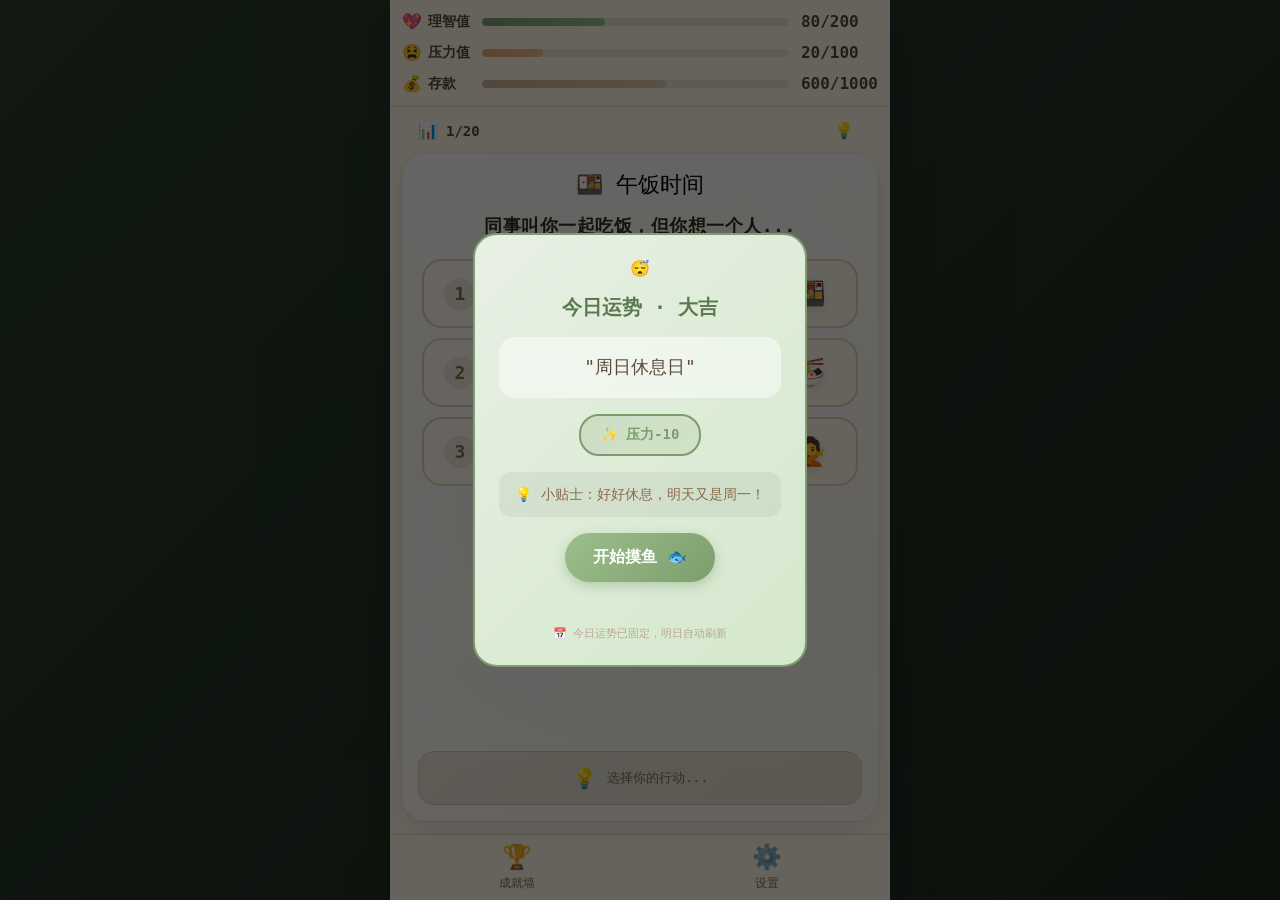
==== commit 070db9af: "调整" ====
--- a/index.html
+++ b/index.html
@@ -12,9 +12,9 @@
       name="apple-mobile-web-app-status-bar-style"
       content="black-translucent"
     />
-    <!-- <meta name="description" content="今天不想上班 - 测测你的职场人设"> -->
-    <!-- <title>今天不想上班 - 测测你的职场人设</title> -->
-    <title>模拟器</title>
+    <meta name="description" content="今天不想上班 - 测测你的职场人设">
+    <title>今天不想上班 - 测测你的职场人设</title>
+    <!-- <title>模拟器</title> -->
 
     <!-- CSS样式 -->
     <link rel="stylesheet" href="css/main.css" />
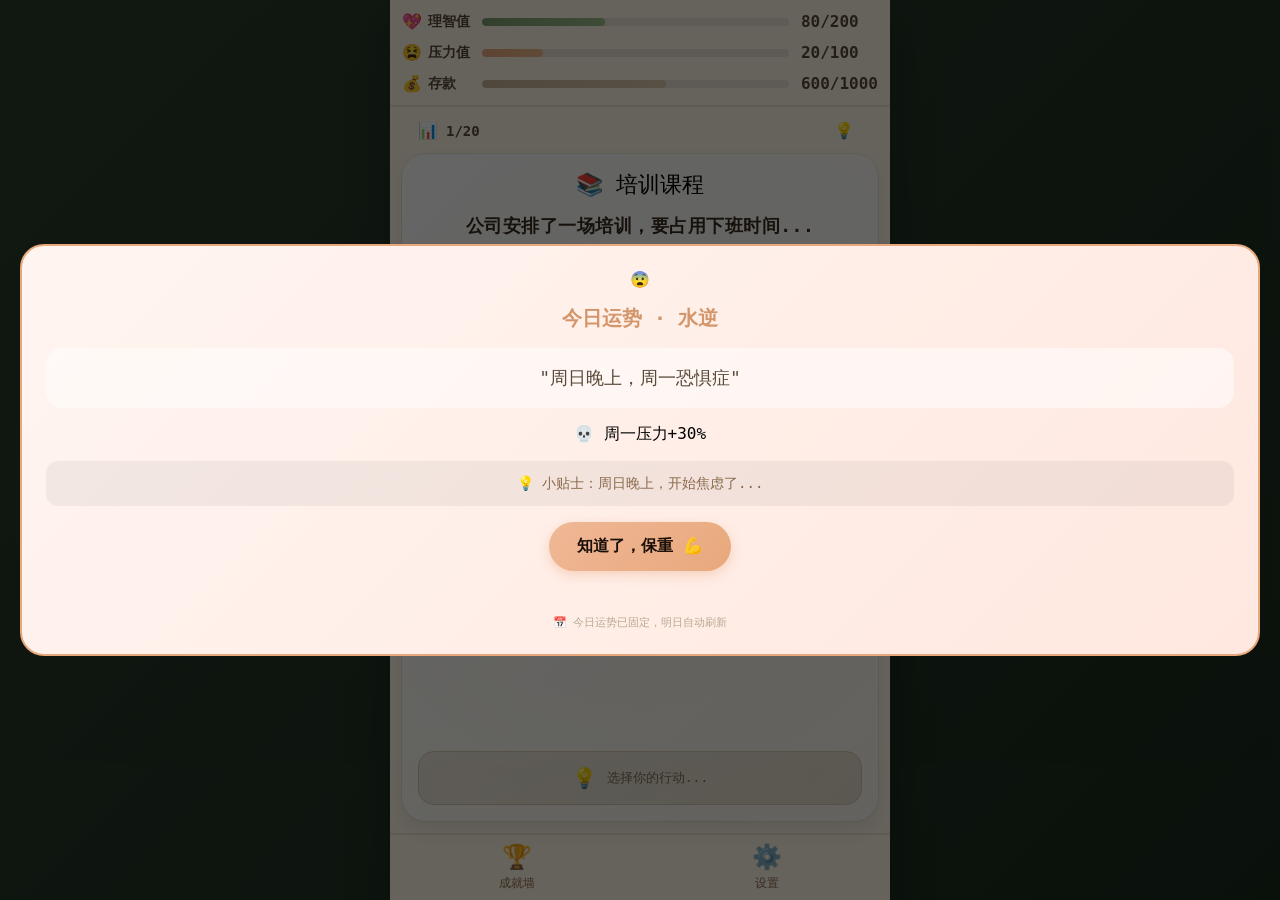
==== commit bf36bcd6: "v3.0" ====
--- a/index.html
+++ b/index.html
@@ -12,7 +12,7 @@
       name="apple-mobile-web-app-status-bar-style"
       content="black-translucent"
     />
-    <meta name="description" content="今天不想上班 - 测测你的职场人设">
+    <meta name="description" content="今天不想上班 - 测测你的职场人设" />
     <title>今天不想上班 - 测测你的职场人设</title>
     <!-- <title>模拟器</title> -->
 
@@ -81,7 +81,7 @@
         <div class="fortune-trigger" id="fortuneTrigger">
           <span class="fortune-icon">💡</span>
         </div>
-        
+
         <!-- 运势小提示 -->
         <div
           class="fortune-tip-panel"
--- a/css/components.css
+++ b/css/components.css
@@ -12,6 +12,7 @@
     flex-direction: column;
     align-items: center;
     gap: 16px;
+    width: 100%;
     padding: 24px;
     border-radius: 24px;
     transition: all 0.3s;
